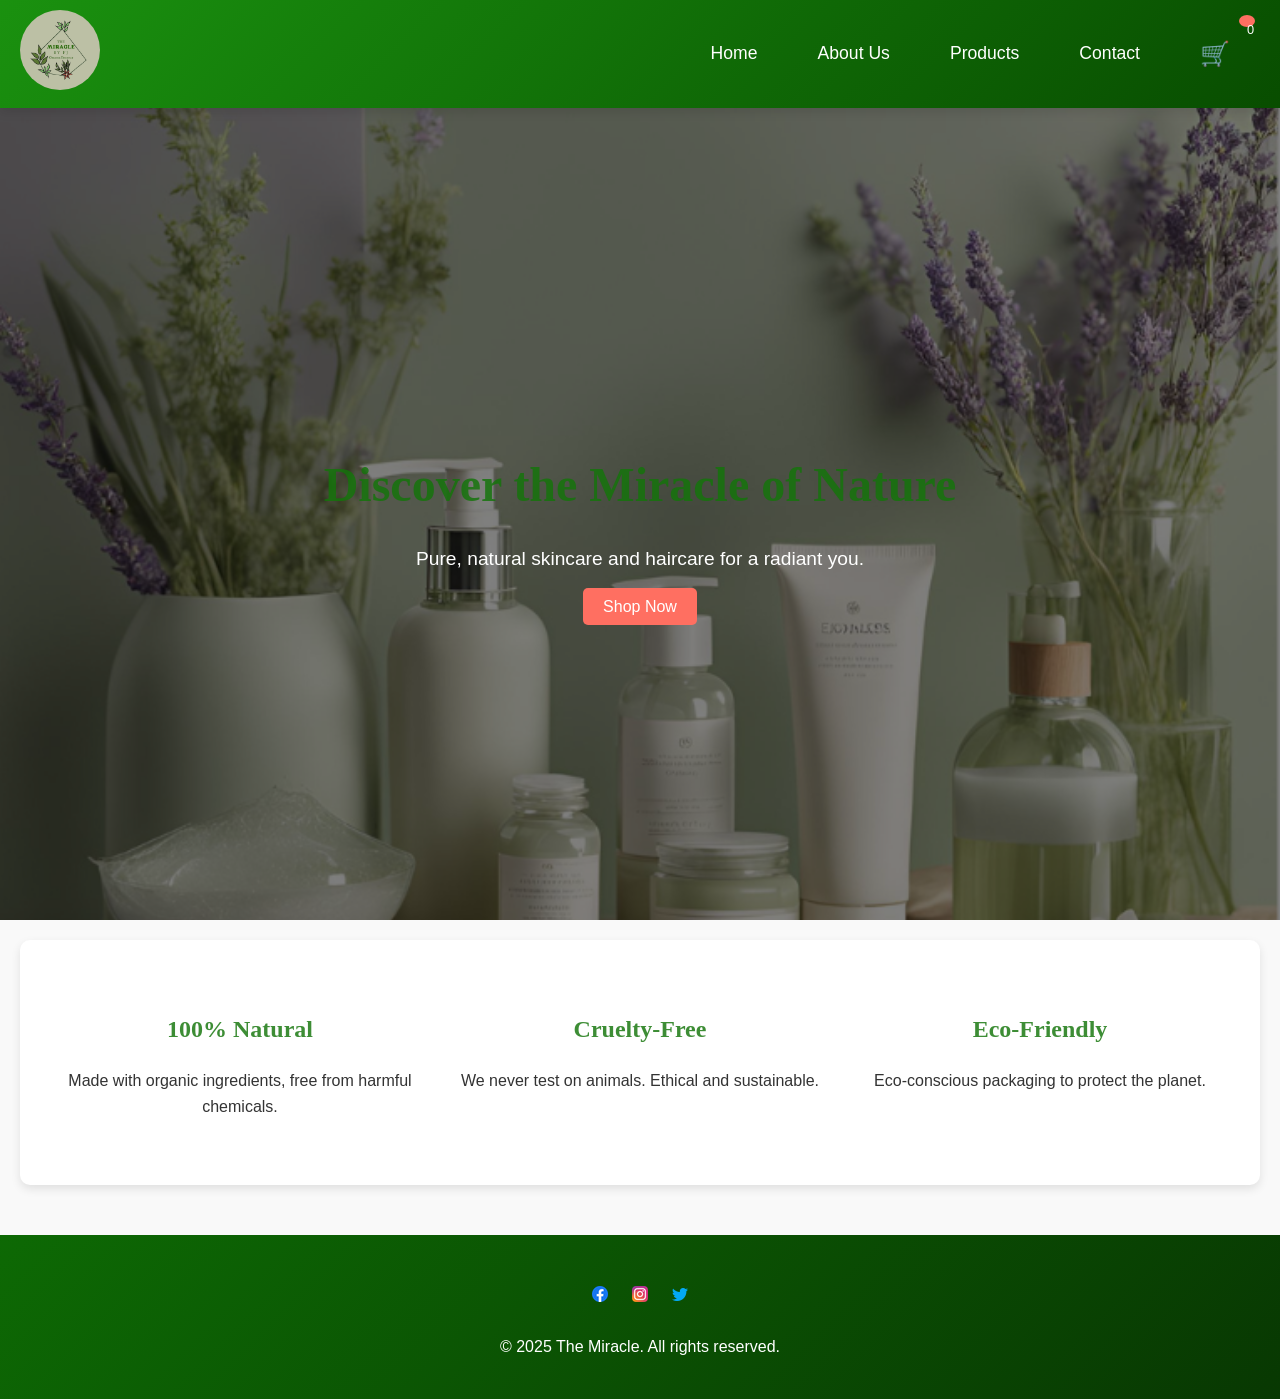
==== index.html @ 2fcf745c "initial commit" ====
<!DOCTYPE html>
<html lang="en">
<head>
  <meta charset="UTF-8">
  <meta name="viewport" content="width=device-width, initial-scale=1.0">
  <title>The Miracle - Natural Skincare & Haircare</title>
  <link rel="stylesheet" href="styles/style.css">
  <link rel="icon" type="image/x-icon" href="images/favicon.ico">
</head>
<body>
  <header>
    <div class="logo">
      <img src="images/logo.jpg" alt="The Miracle Logo">
    </div>
    <nav>
      <ul>
        <li><a href="index.html">Home</a></li>
        <li><a href="about.html">About Us</a></li>
        <li><a href="products.html">Products</a>
          <!-- Optional Dropdown Menu -->
          <ul class="dropdown">
            <li><a href="#">Skincare</a></li>
            <li><a href="#">Haircare</a></li>
            <li><a href="#">Accessories</a></li>
          </ul>
        </li>
        <li><a href="contact.html">Contact</a></li>
        <li><a href="cart.html" class="cart-icon" data-count="0">&#128722;</a></li>
      </ul>
    </nav>
  </header>

  <section class="hero">
    <div class="hero-content">
      <h1>Discover the Miracle of Nature</h1>
      <p>Pure, natural skincare and haircare for a radiant you.</p>
      <a href="products.html" class="btn">Shop Now</a>
    </div>
  </section>

  <section class="features">
    <div class="feature">
      <h2>100% Natural</h2>
      <p>Made with organic ingredients, free from harmful chemicals.</p>
    </div>
    <div class="feature">
      <h2>Cruelty-Free</h2>
      <p>We never test on animals. Ethical and sustainable.</p>
    </div>
    <div class="feature">
      <h2>Eco-Friendly</h2>
      <p>Eco-conscious packaging to protect the planet.</p>
    </div>
  </section>

  <footer>
    <div class="social-icons">
      <a href="https://www.facebook.com/home.php" target="_blank"><img src="images/facebook.png" alt="Facebook icon"></a> <!-- Facebook -->
      <a href="https://www.instagram.com/the_miracle_by_f.j/" target="_blank"><img src="images/instagram.png" alt="Instagram icon"></a> <!-- Instagram -->
      <a href="https://x.com/?lang=en" target="_blank"><img src="images/twitter.png" alt="Twitter icon"></a> <!-- Twitter -->
    </div>
    <p>&copy; 2025 The Miracle. All rights reserved.</p>
  </footer>
  <script src="scripts/script.js"></script>
</body>
</html>
---- styles/style.css ----
/* General Styles */
body {
    font-family: Arial, sans-serif;
    margin: 0;
    padding: 0;
    line-height: 1.6;
  }
  
/* Logo Styling */
header .logo img {
  height: 80px; /* Adjust height as needed */
  border-radius: 50%;
  transition: transform 0.3s ease;
}

header .logo img:hover {
  transform: scale(1.1); /* Add a hover effect */
}

/* Header Styling */
header {
  background: #0d6904;
  color: #fff;
  padding: 10px 0;
  text-align: center;
  position: sticky;
  top: 0;
  z-index: 1000;
  display: flex;
  justify-content: space-between;
  align-items: center;
  padding: 10px 20px;
}

nav ul {
  list-style: none;
  padding: 0;
  margin: 0;
  display: flex;
  align-items: center;
}

nav ul li {
  margin: 0 15px;
}

nav ul li a {
  color: #fff;
  text-decoration: none;
  font-size: 1.1rem;
  padding: 10px 15px;
  display: inline-block;
  transition: all 0.3s ease;
}
  
  /* Hover Effect */
  nav ul li a:hover {
    color: #ff6f61;
    transform: translateY(-5px); /* Pop-up effect */
  }
  
  /* Optional: Add a subtle underline on hover */
  nav ul li a::after {
    content: '';
    display: block;
    width: 0;
    height: 2px;
    background: #ff6f61;
    transition: width 0.3s ease;
  }
  
  nav ul li a:hover::after {
    width: 100%;
  }
  
  /* Optional: Add a dropdown menu for future use */
  nav ul li .dropdown {
    display: none;
    position: absolute;
    top: 100%;
    left: 0;
    background: #0d6904;
    padding: 10px 0;
    border-radius: 5px;
    box-shadow: 0 4px 8px rgba(0, 0, 0, 0.2);
  }
  
  nav ul li:hover .dropdown {
    display: block;
  }
  
  nav ul li .dropdown li {
    margin: 0;
    padding: 10px 20px;
  }
  
  nav ul li .dropdown li a {
    color: #fff;
    font-size: 1rem;
  }
  
  nav ul li .dropdown li a:hover {
    color: #ff6f61;
  }

  
  .btn {
    background: #ff6f61;
    color: #fff;
    padding: 10px 20px;
    text-decoration: none;
    border-radius: 5px;
  }
  
  .features {
    display: flex;
    justify-content: space-around;
    padding: 50px 20px;
    text-align: center;
  }
  
  .feature {
    flex: 1;
    margin: 0 20px;
  }
  
  .products {
    padding: 50px 20px;
    text-align: center;
  }
  
  .product-list {
    display: flex;
    justify-content: space-around;
    flex-wrap: wrap;
  }
  
  .product {
    flex: 1;
    margin: 20px;
    max-width: 300px;
  }
  
  .product img {
    width: 100%;
    border-radius: 10px;
  }
  
  .contact {
    padding: 50px 20px;
    text-align: center;
  }
  
  .contact form {
    max-width: 600px;
    margin: 0 auto;
    text-align: left;
  }
  
  .contact label {
    display: block;
    margin: 10px 0 5px;
  }
  
  .contact input, .contact textarea {
    width: 100%;
    padding: 10px;
    margin-bottom: 20px;
    border: 1px solid #ccc;
    border-radius: 5px;
  }
  


  @media (max-width: 768px) {
    .features, .product-list {
      flex-direction: column;
      align-items: center;
    }
  
    .feature, .product {
      margin: 20px 0;
      max-width: 100%;
    }
  
    .hero-content h1 {
      font-size: 2rem;
    }
  
    nav ul li {
      display: block;
      margin: 10px 0;
    }
  }


.btn:hover {
    background: #e65a50;
    transition: background 0.3s ease;
  }
  
  nav ul li a:hover {
    color: #ff6f61;
    transition: color 0.3s ease;
  }
  
  .product img:hover {
    transform: scale(1.05);
    transition: transform 0.3s ease;
  }

  @import url('https://fonts.googleapis.com/css2?family=Playfair+Display:wght@700&family=Roboto:wght@400;700&display=swap');

body {
  font-family: 'Roboto', sans-serif;
}

h1, h2, h3 {
  font-family: 'Playfair Display', serif;
}

/* Footer Styling */
footer {
  background: #0d6904;
  color: #fff;
  text-align: center;
  padding: 40px 20px;
  margin-top: 50px;
}

footer .social-icons {
  margin-bottom: 20px;
}

footer .social-icons a {
  color: #fff;
  margin: 0 10px;
  font-size: 1.5rem;
  text-decoration: none;
  transition: color 0.3s ease;
}

footer .social-icons a:hover {
  color: #ff6f61;
}

footer p {
  margin: 0;
  font-size: 1rem;
}

  /* Form Styling */
.contact input, .contact textarea {
    width: 100%;
    padding: 10px;
    margin-bottom: 20px;
    border: 1px solid #ccc;
    border-radius: 5px;
    font-size: 1rem;
  }
  
  .contact input:focus, .contact textarea:focus {
    border-color: #ff6f61;
    outline: none;
    box-shadow: 0 0 5px rgba(255, 111, 97, 0.5);
  }
  
  .contact button {
    background: #ff6f61;
    color: #fff;
    padding: 10px 20px;
    border: none;
    border-radius: 5px;
    cursor: pointer;
    font-size: 1rem;
  }
  
  .contact button:hover {
    background: #e65a50;
    transition: background 0.3s ease;
  }

  /* Hero Section Overlay */
.hero {
    position: relative;
    background: url('../images/hero2.png') no-repeat center center/cover;
    color: #fff;
    padding: 300px 20px;
    text-align: center;
  }
  
  .hero::before {
    content: '';
    position: absolute;
    top: 0;
    left: 0;
    right: 0;
    bottom: 0;
    background: rgba(0, 0, 0, 0.5);
  }
  
  .hero-content {
    position: relative;
    z-index: 1;
  }

  .product {
    flex: 1;
    margin: 20px;
    max-width: 300px;
    background: #fff;
    border-radius: 10px;
    box-shadow: 0 4px 8px rgba(0, 0, 0, 0.1);
    overflow: hidden;
    transition: transform 0.3s ease, box-shadow 0.3s ease;
    display: flex;
    flex-direction: column; /* Ensure content stacks vertically */
  }
  
  .product:hover {
    transform: translateY(-10px);
    box-shadow: 0 8px 16px rgba(0, 0, 0, 0.2);
  }
  
  .product img {
    width: 100%;
    height: 200px; /* Set a fixed height for consistency */
    object-fit: cover; /* Ensures the image covers the area without distortion */
    border-radius: 10px 10px 0 0; /* Match the container's border radius */
  }
  
  .product .content {
    padding: 15px;
    flex: 1; /* Allow the content to take up remaining space */
    display: flex;
    flex-direction: column;
    justify-content: space-between; /* Space out title and description */
  }
  
  .product h3 {
    margin: 0 0 10px;
    font-size: 1.5rem;
  }
  
  .product p {
    margin: 0;
    color: #666;
  }
  
  .product .btn {
    margin-top: 15px;
    margin-bottom: 15px;
    border: none;
  }

/* Cart Icon */
.cart-icon {
  position: relative;
  font-size: 1.5rem;
  color: #fff;
  margin-left: auto;
  cursor: pointer;
}

.cart-icon::after {
  content: attr(data-count);
  position: absolute;
  top: -10px;
  right: -10px;
  background: #ff6f61;
  color: #fff;
  font-size: 0.8rem;
  padding: 5px 8px;
  border-radius: 50%;
} 

  /* About Hero Section */
.about-hero {
  background: url('../images/hero2.png') no-repeat center center/cover;
  color: #fff;
  padding: 150px 20px;
  text-align: center;
  position: relative;
}

.about-hero::before {
  content: '';
  position: absolute;
  top: 0;
  left: 0;
  right: 0;
  bottom: 0;
  background: rgba(0, 0, 0, 0.5);
}

.about-hero-content {
  position: relative;
  z-index: 1;
}

.about-hero h1 {
  font-size: 3rem;
  margin-bottom: 20px;
}

.about-hero p {
  font-size: 1.2rem;
}

/* Mission Section */
.mission {
  padding: 50px 20px;
  text-align: center;
  background: #f9f9f9;
}

.mission-content {
  max-width: 800px;
  margin: 0 auto;
}

.mission h2 {
  font-size: 2.5rem;
  margin-bottom: 20px;
}

.mission p {
  font-size: 1.1rem;
  line-height: 1.8;
  color: #0f0000da;
}

/* Story Section */
.story {
  display: flex;
  align-items: center;
  padding: 50px 20px;
  max-width: 1200px;
  margin: 0 auto;
}

.story-content {
  flex: 1;
  padding-right: 40px;
}

.story-content h2 {
  font-size: 2.5rem;
  margin-bottom: 20px;
}

.story-content p {
  font-size: 1.1rem;
  line-height: 1.8;
  color: #080000;
}

.story-image {
  flex: 1;
}

.story-image img {
  width: 100%;
  border-radius: 10px;
}

/* Team Section */
.team {
  padding: 50px 20px;
  text-align: center;
  background: #ffffff;
}

.team h2 {
  font-size: 2.5rem;
  margin-bottom: 40px;
}

.team-members {
  display: flex;
  justify-content: space-around;
  flex-wrap: wrap;
}

.team-member {
  flex: 1;
  margin: 20px;
  max-width: 300px;
}

.team-member img {
  width: 100%;
  border-radius: 50%;
  margin-bottom: 20px;
}

.team-member h3 {
  font-size: 1.5rem;
  margin-bottom: 10px;
}

.team-member p {
  font-size: 1rem;
  color: #080000;
}

/* Call-to-Action Section */
.cta {
  padding: 50px 20px;
  text-align: center;
  background: #173627c0;
  color: #fff;
}

.cta h2 {
  font-size: 2.5rem;
  margin-bottom: 20px;
}

.cta p {
  font-size: 1.2rem;
  margin-bottom: 30px;
}

.cta .btn {
  background: #ff6f61;
  color: #ffffff;
  padding: 10px 20px;
  font-size: 1.1rem;
}


.cart {
  padding: 50px 20px;
  max-width: 1200px;
  margin: 0 auto;
}

.cart h1 {
  font-size: 2.5rem;
  margin-bottom: 40px;
  text-align: center;
}

.cart-items {
  margin-bottom: 40px;
}

.cart-item {
  display: flex;
  justify-content: space-between;
  align-items: center;
  padding: 20px;
  border-bottom: 1px solid #ddd;
  background: #fff;
  border-radius: 10px;
  margin-bottom: 10px;
  box-shadow: 0 4px 8px rgba(0, 0, 0, 0.1);
}

.cart-item:last-child {
  border-bottom: none;
}

.item-info h3 {
  font-size: 1.2rem;
  margin-bottom: 10px;
}

.item-info p {
  color: #777;
}

.item-total p {
  font-size: 1.2rem;
  font-weight: bold;
}

.remove-item {
  background: #ff6f61;
  color: #fff;
  padding: 5px 10px;
  border: none;
  border-radius: 5px;
  cursor: pointer;
}

.remove-item:hover {
  background: #e65a50;
}

.cart-summary {
  text-align: right;
  margin-top: 40px;
  padding: 20px;
  background: #f9f9f9;
  border-radius: 10px;
  box-shadow: 0 4px 8px rgba(0, 0, 0, 0.1);
}

.cart-summary h3 {
  font-size: 1.5rem;
  margin-bottom: 20px;
}

.checkout {
  background: #333;
  color: #fff;
  padding: 10px 20px;
  font-size: 1.1rem;
  border: none;
  border-radius: 5px;
  cursor: pointer;
}

.checkout:hover {
  background: #555;
}

.checkout-form {
  margin-top: 40px;
  padding: 20px;
  background: #fff;
  border-radius: 10px;
  box-shadow: 0 4px 8px rgba(0, 0, 0, 0.1);
}

.checkout-form h2 {
  font-size: 1.8rem;
  margin-bottom: 20px;
  text-align: center;
}

.form-group {
  margin-bottom: 20px;
}

.form-group label {
  display: block;
  font-size: 1rem;
  margin-bottom: 5px;
  color: #333;
}

.form-group input,
.form-group textarea {
  width: 100%;
  padding: 10px;
  font-size: 1rem;
  border: 1px solid #ccc;
  border-radius: 5px;
  transition: border-color 0.3s ease, box-shadow 0.3s ease;
}

.form-group input:focus,
.form-group textarea:focus {
  border-color: #ff6f61;
  outline: none;
  box-shadow: 0 0 5px rgba(255, 111, 97, 0.5);
}

.form-group textarea {
  resize: vertical;
}

.checkout-form .btn {
  width: 100%;
  padding: 10px;
  font-size: 1.1rem;
  background: #ff6f61;
  color: #fff;
  border: none;
  border-radius: 5px;
  cursor: pointer;
  transition: background 0.3s ease;
}

.checkout-form .btn:hover {
  background: #e65a50;
}

/* Add animations */
@keyframes fadeIn {
  from {
    opacity: 0;
    transform: translateY(20px);
  }
  to {
    opacity: 1;
    transform: translateY(0);
  }
}

.product, .cart-item, .checkout-form {
  animation: fadeIn 0.5s ease-in-out;
}

@media (max-width: 768px) {
  .hero {
    padding: 150px 20px;
  }

  .hero h1 {
    font-size: 2rem;
  }

  .features, .product-list, .team-members {
    flex-direction: column;
    align-items: center;
  }

  .feature, .product, .team-member {
    margin: 20px 0;
    max-width: 100%;
  }

  .story {
    flex-direction: column;
    text-align: center;
  }

  .story-content {
    padding-right: 0;
    margin-bottom: 20px;
  }

  .cart-item {
    flex-direction: column;
    text-align: center;
  }

  .item-total {
    margin-top: 10px;
  }
}

/* Search Bar Styling */
.search-bar {
  display: flex;
  justify-content: center;
  margin-bottom: 30px;
}

.search-bar input {
  width: 300px;
  padding: 10px;
  font-size: 1rem;
  border: 1px solid #ccc;
  border-radius: 5px 0 0 5px;
  outline: none;
}

.search-bar .search-btn {
  padding: 10px 20px;
  font-size: 1rem;
  background: #ff6f61;
  color: #fff;
  border: none;
  border-radius: 0 5px 5px 0;
  cursor: pointer;
  transition: background 0.3s ease;
}

.search-bar .search-btn:hover {
  background: #e65a50;
}

/* General Styles */
body {
  font-family: 'Roboto', sans-serif;
  margin: 0;
  padding: 0;
  line-height: 1.6;
  color: #333;
  background: #f9f9f9;
}

h1, h2, h3 {
  font-family: 'Playfair Display', serif;
  color: #13740ad2;
}

/* Logo Styling */
header .logo img {
  height: 80px;
  border-radius: 50%;
  transition: transform 0.3s ease;
}

header .logo img:hover {
  transform: scale(1.1);
}

/* Header Styling */
header {
  background: linear-gradient(135deg, #1a910f, #084d00);
  color: #fff;
  padding: 10px 0;
  text-align: center;
  position: sticky;
  top: 0;
  z-index: 1000;
  display: flex;
  justify-content: space-between;
  align-items: center;
  padding: 10px 20px;
  box-shadow: 0 4px 10px rgba(0, 0, 0, 0.1);
}

nav ul {
  list-style: none;
  padding: 0;
  margin: 0;
  display: flex;
  align-items: center;
}

nav ul li {
  margin: 0 15px;
}

nav ul li a {
  color: #fff;
  text-decoration: none;
  font-size: 1.1rem;
  padding: 10px 15px;
  display: inline-block;
  transition: all 0.3s ease;
}

/* Hover Effect */
nav ul li a:hover {
  color: #ffd700; /* Gold color for hover */
  transform: translateY(-5px);
}

/* Underline Effect */
nav ul li a::after {
  content: '';
  display: block;
  width: 0;
  height: 2px;
  background: #ffd700;
  transition: width 0.3s ease;
}

nav ul li a:hover::after {
  width: 100%;
}

/* Dropdown Menu */
nav ul li .dropdown {
  display: none;
  position: absolute;
  top: 100%;
  left: 0;
  background: #0d6904;
  padding: 10px 0;
  border-radius: 5px;
  box-shadow: 0 4px 8px rgba(0, 0, 0, 0.2);
}

nav ul li:hover .dropdown {
  display: block;
}

nav ul li .dropdown li {
  margin: 0;
  padding: 10px 20px;
}

nav ul li .dropdown li a {
  color: #fff;
  font-size: 1rem;
}

nav ul li .dropdown li a:hover {
  color: #ffd700;
}

/* Buttons */
.btn {
  background: #ff6f61;
  color: #fff;
  padding: 10px 20px;
  text-decoration: none;
  border-radius: 5px;
  transition: background 0.3s ease, transform 0.3s ease;
}

.btn:hover {
  background: #e65a50;
  transform: translateY(-3px);
}

/* Features Section */
.features {
  display: flex;
  justify-content: space-around;
  padding: 50px 20px;
  text-align: center;
  background: #fff;
  border-radius: 10px;
  margin: 20px;
  box-shadow: 0 4px 10px rgba(0, 0, 0, 0.1);
}

.feature {
  flex: 1;
  margin: 0 20px;
}

.feature h3 {
  color: #0d6904;
}

/* Products Section */
.products {
  padding: 50px 20px;
  text-align: center;
  background: #f9f9f9;
}

.product-list {
  display: flex;
  justify-content: space-around;
  flex-wrap: wrap;
}

.product {
  flex: 1;
  margin: 20px;
  max-width: 300px;
  background: #fff;
  border-radius: 10px;
  box-shadow: 0 4px 8px rgba(0, 0, 0, 0.1);
  overflow: hidden;
  transition: transform 0.3s ease, box-shadow 0.3s ease;
}

.product:hover {
  transform: translateY(-10px);
  box-shadow: 0 8px 16px rgba(0, 0, 0, 0.2);
}

.product img {
  width: 100%;
  height: 200px;
  object-fit: cover;
  border-radius: 10px 10px 0 0;
}

.product .content {
  padding: 15px;
}

.product h3 {
  margin: 0 0 10px;
  font-size: 1.5rem;
  color: #0d6904;
}

.product p {
  margin: 0;
  color: #070000ab;
}

/* Contact Section */
.contact {
  padding: 50px 20px;
  text-align: center;
  background: #fff;
  border-radius: 10px;
  margin: 20px;
  box-shadow: 0 4px 10px rgba(0, 0, 0, 0.1);
}

.contact form {
  max-width: 600px;
  margin: 0 auto;
  text-align: left;
}

.contact label {
  display: block;
  margin: 10px 0 5px;
  color: #0d6904;
}

.contact input, .contact textarea {
  width: 100%;
  padding: 10px;
  margin-bottom: 20px;
  border: 1px solid #ccc;
  border-radius: 5px;
  font-size: 1rem;
}

.contact input:focus, .contact textarea:focus {
  border-color: #ff6f61;
  outline: none;
  box-shadow: 0 0 5px rgba(255, 111, 97, 0.5);
}

.contact button {
  background: #ff6f61;
  color: #fff;
  padding: 10px 20px;
  border: none;
  border-radius: 5px;
  cursor: pointer;
  font-size: 1rem;
  transition: background 0.3s ease;
}

.contact button:hover {
  background: #e65a50;
}

/* Footer Styling */
footer {
  background: linear-gradient(135deg, #0d6904, #083802);
  color: #fff;
  text-align: center;
  padding: 40px 20px;
  margin-top: 50px;
}

footer .social-icons {
  margin-bottom: 20px;
}

footer .social-icons a {
  color: #fff;
  margin: 0 10px;
  font-size: 1.5rem;
  text-decoration: none;
  transition: color 0.3s ease;
}

footer .social-icons a:hover {
  color: #ffd700;
}

footer p {
  margin: 0;
  font-size: 1rem;
}

/* Cart Icon */
.cart-icon {
  position: relative;
  font-size: 1.5rem;
  color: #fff;
  margin-left: auto;
  cursor: pointer;
}

.cart-icon::after {
  content: attr(data-count);
  position: absolute;
  top: -10px;
  right: -10px;
  background: #ff6f61;
  color: #fff;
  font-size: 0.8rem;
  padding: 5px 8px;
  border-radius: 50%;
}

/* Hero Section */
.hero {
  position: relative;
  background: url('../images/hero2.png') no-repeat center center/cover;
  color: #fff;
  padding: 300px 20px;
  text-align: center;
}

.hero::before {
  content: '';
  position: absolute;
  top: 0;
  left: 0;
  right: 0;
  bottom: 0;
  background: rgba(0, 0, 0, 0.5);
}

.hero-content {
  position: relative;
  z-index: 1;
}

.hero h1 {
  font-size: 3rem;
  margin-bottom: 20px;
}

.hero p {
  font-size: 1.2rem;
}

/* Media Queries */
@media (max-width: 768px) {
  .hero {
    padding: 150px 20px;
  }

  .features, .product-list, .team-members {
    flex-direction: column;
    align-items: center;
  }

  .feature, .product, .team-member {
    margin: 20px 0;
    max-width: 100%;
  }

  .story {
    flex-direction: column;
    text-align: center;
  }

  .story-content {
    padding-right: 0;
    margin-bottom: 20px;
  }

  .cart-item {
    flex-direction: column;
    text-align: center;
  }

  .item-total {
    margin-top: 10px;
  }
}
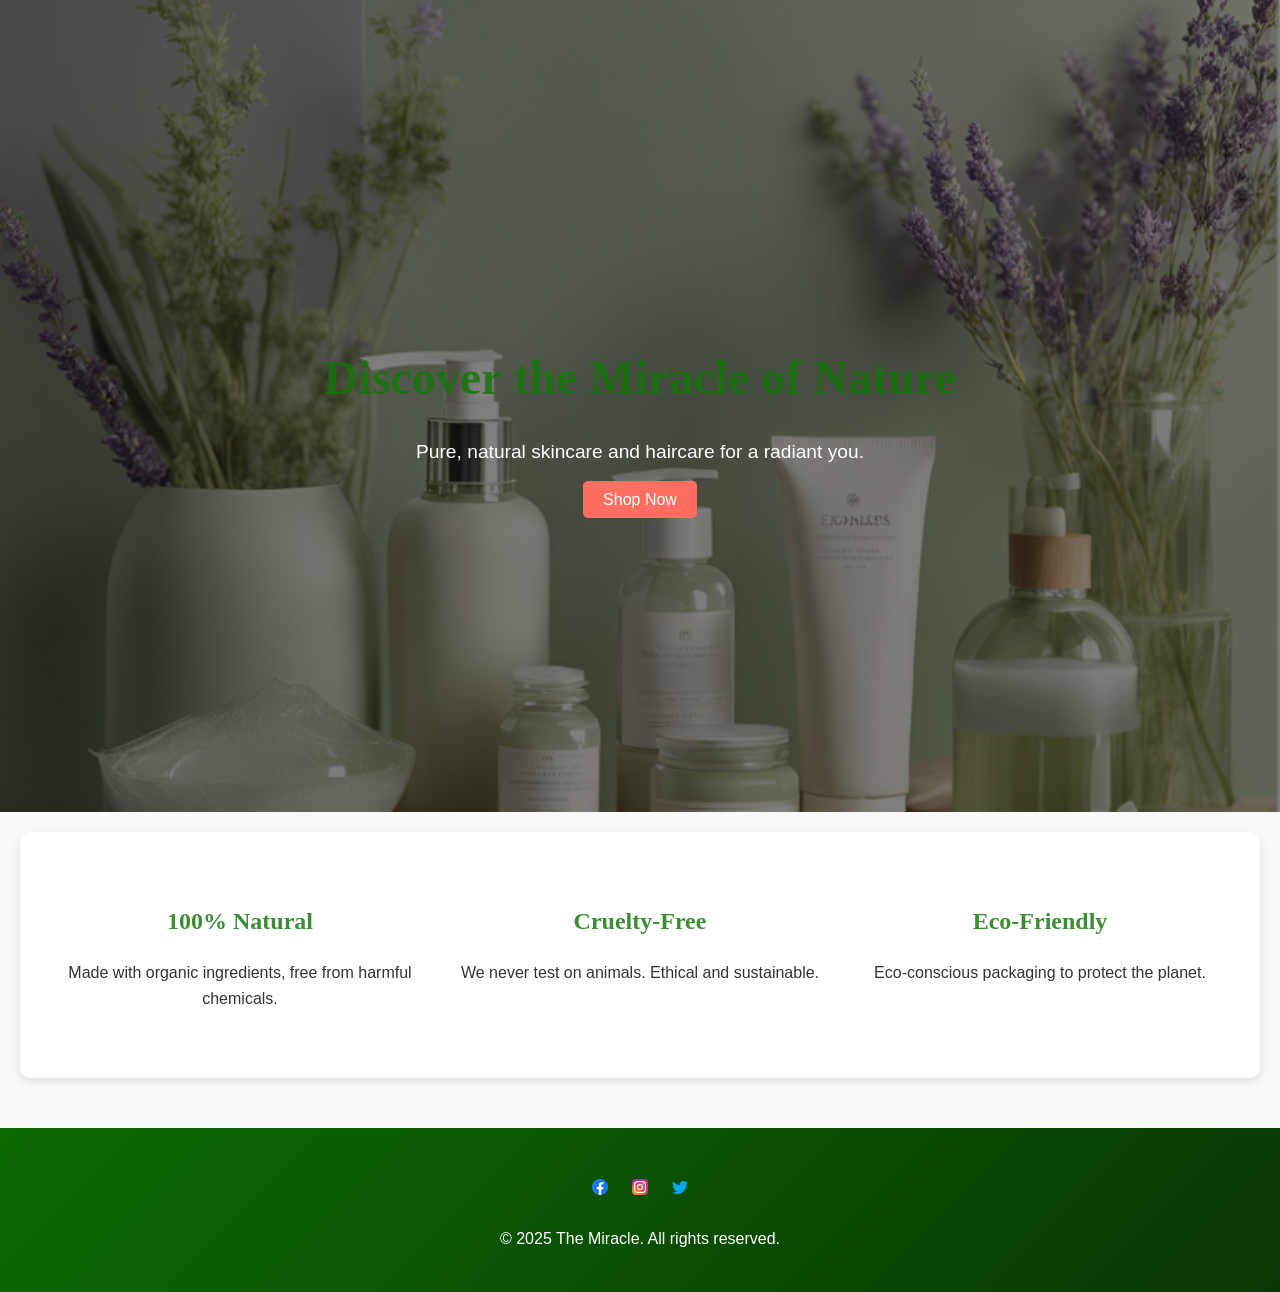
==== commit 584de003: "Fix header tag syntax in index.html" ====
--- a/index.html
+++ b/index.html
@@ -8,7 +8,7 @@
   <link rel="icon" type="image/x-icon" href="images/favicon.ico">
 </head>
 <body>
-  <header>
+  <header <span class="menu-toggle">&#9776;</span>>
     <div class="logo">
       <img src="images/logo.jpg" alt="The Miracle Logo">
     </div>
@@ -63,4 +63,4 @@
   </footer>
   <script src="scripts/script.js"></script>
 </body>
-</html>+</html>
--- a/styles/style.css
+++ b/styles/style.css
@@ -1135,4 +1135,167 @@
   .item-total {
     margin-top: 10px;
   }
-}+}
+
+/* ------------------------------ */
+/* 🌐 Universal Responsive Tweaks */
+/* ------------------------------ */
+
+html, body {
+  width: 100%;
+  overflow-x: hidden;
+}
+
+/* Prevent fixed widths from breaking on phones */
+img, video {
+  max-width: 100%;
+  height: auto;
+}
+
+/* Header and Navigation */
+@media (max-width: 991px) {
+  header {
+    flex-wrap: wrap;
+    padding: 10px;
+  }
+
+  /* Hide menu by default on smaller screens */
+  nav ul {
+    display: none;
+    flex-direction: column;
+    width: 100%;
+    background: linear-gradient(135deg, #1a910f, #084d00);
+    position: absolute;
+    top: 70px;
+    left: 0;
+    padding: 10px 0;
+    text-align: center;
+  }
+
+  nav ul li {
+    margin: 10px 0;
+  }
+
+  /* Add hamburger button */
+  .menu-toggle {
+    display: block;
+    font-size: 1.8rem;
+    color: #fff;
+    cursor: pointer;
+  }
+
+  /* When menu is active (add `.active` via JS) */
+  nav ul.active {
+    display: flex;
+  }
+}
+
+/* Hide toggle button on desktop */
+@media (min-width: 992px) {
+  .menu-toggle {
+    display: none;
+  }
+}
+
+/* --------------------------- */
+/* 📦 Sections & Layout Adjust */
+/* --------------------------- */
+
+/* Tablets and below */
+@media (max-width: 768px) {
+  .hero {
+    padding: 120px 20px;
+  }
+
+  .hero h1 {
+    font-size: 2rem;
+  }
+
+  .hero p {
+    font-size: 1rem;
+  }
+
+  .features, 
+  .product-list, 
+  .team-members, 
+  .story {
+    flex-direction: column;
+    align-items: center;
+    text-align: center;
+  }
+
+  .feature, 
+  .product, 
+  .team-member {
+    margin: 20px 0;
+    max-width: 90%;
+  }
+
+  .story-content {
+    padding: 0;
+  }
+
+  .cart-item {
+    flex-direction: column;
+    text-align: center;
+    gap: 10px;
+  }
+
+  .cta h2 {
+    font-size: 2rem;
+  }
+
+  footer {
+    padding: 30px 10px;
+  }
+}
+
+/* -------------------------------- */
+/* 📲 Very Small Phones (≤480px)    */
+/* -------------------------------- */
+@media (max-width: 480px) {
+  body {
+    font-size: 0.9rem;
+  }
+
+  header .logo img {
+    height: 60px;
+  }
+
+  nav ul li a {
+    font-size: 1rem;
+    padding: 8px;
+  }
+
+  .btn, .contact button, .checkout-form .btn {
+    width: 100%;
+    padding: 12px;
+    font-size: 1rem;
+  }
+
+  .hero {
+    padding: 100px 10px;
+  }
+
+  .hero h1 {
+    font-size: 1.6rem;
+  }
+
+  .hero p {
+    font-size: 0.9rem;
+  }
+
+  .product img {
+    height: 160px;
+  }
+
+  .contact form, 
+  .checkout-form {
+    padding: 15px;
+  }
+
+  .footer .social-icons a {
+    font-size: 1.2rem;
+    margin: 0 5px;
+  }
+}
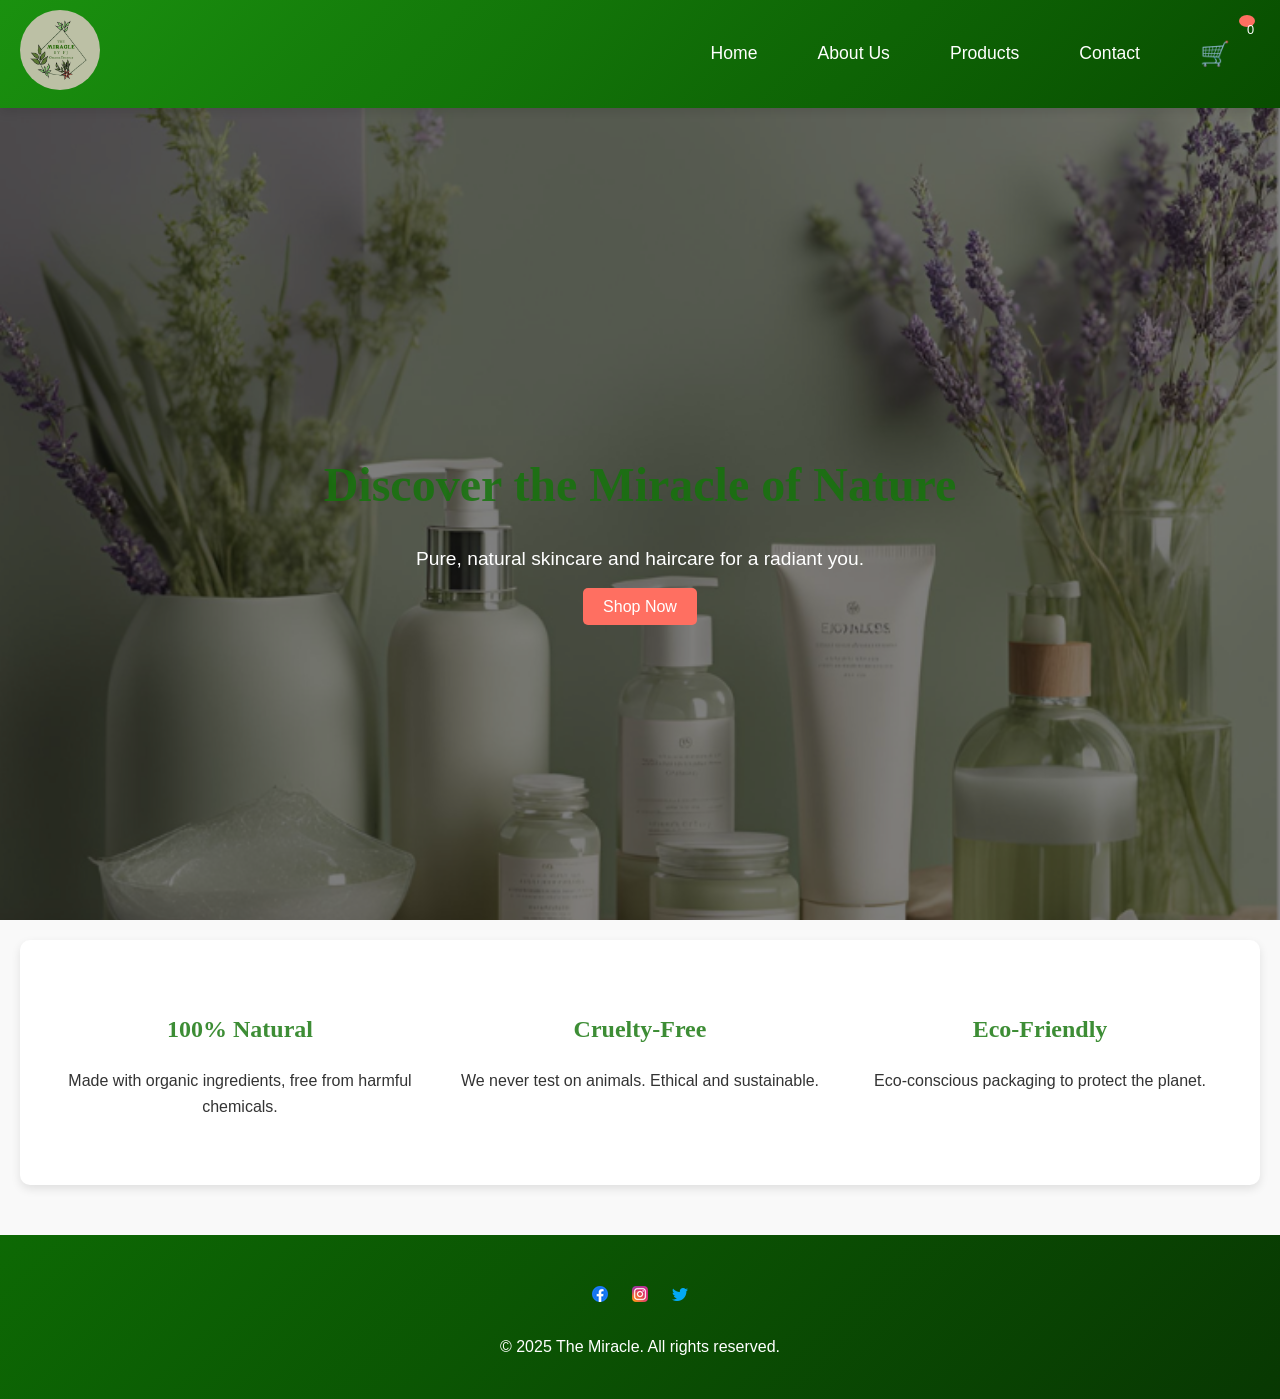
==== commit 0591b170: "Fix header tag structure in index.html" ====
--- a/index.html
+++ b/index.html
@@ -8,10 +8,13 @@
   <link rel="icon" type="image/x-icon" href="images/favicon.ico">
 </head>
 <body>
-  <header <span class="menu-toggle">&#9776;</span>>
+  <header>
     <div class="logo">
       <img src="images/logo.jpg" alt="The Miracle Logo">
     </div>
+
+    <span class="menu-toggle">&#9776;</span>
+
     <nav>
       <ul>
         <li><a href="index.html">Home</a></li>
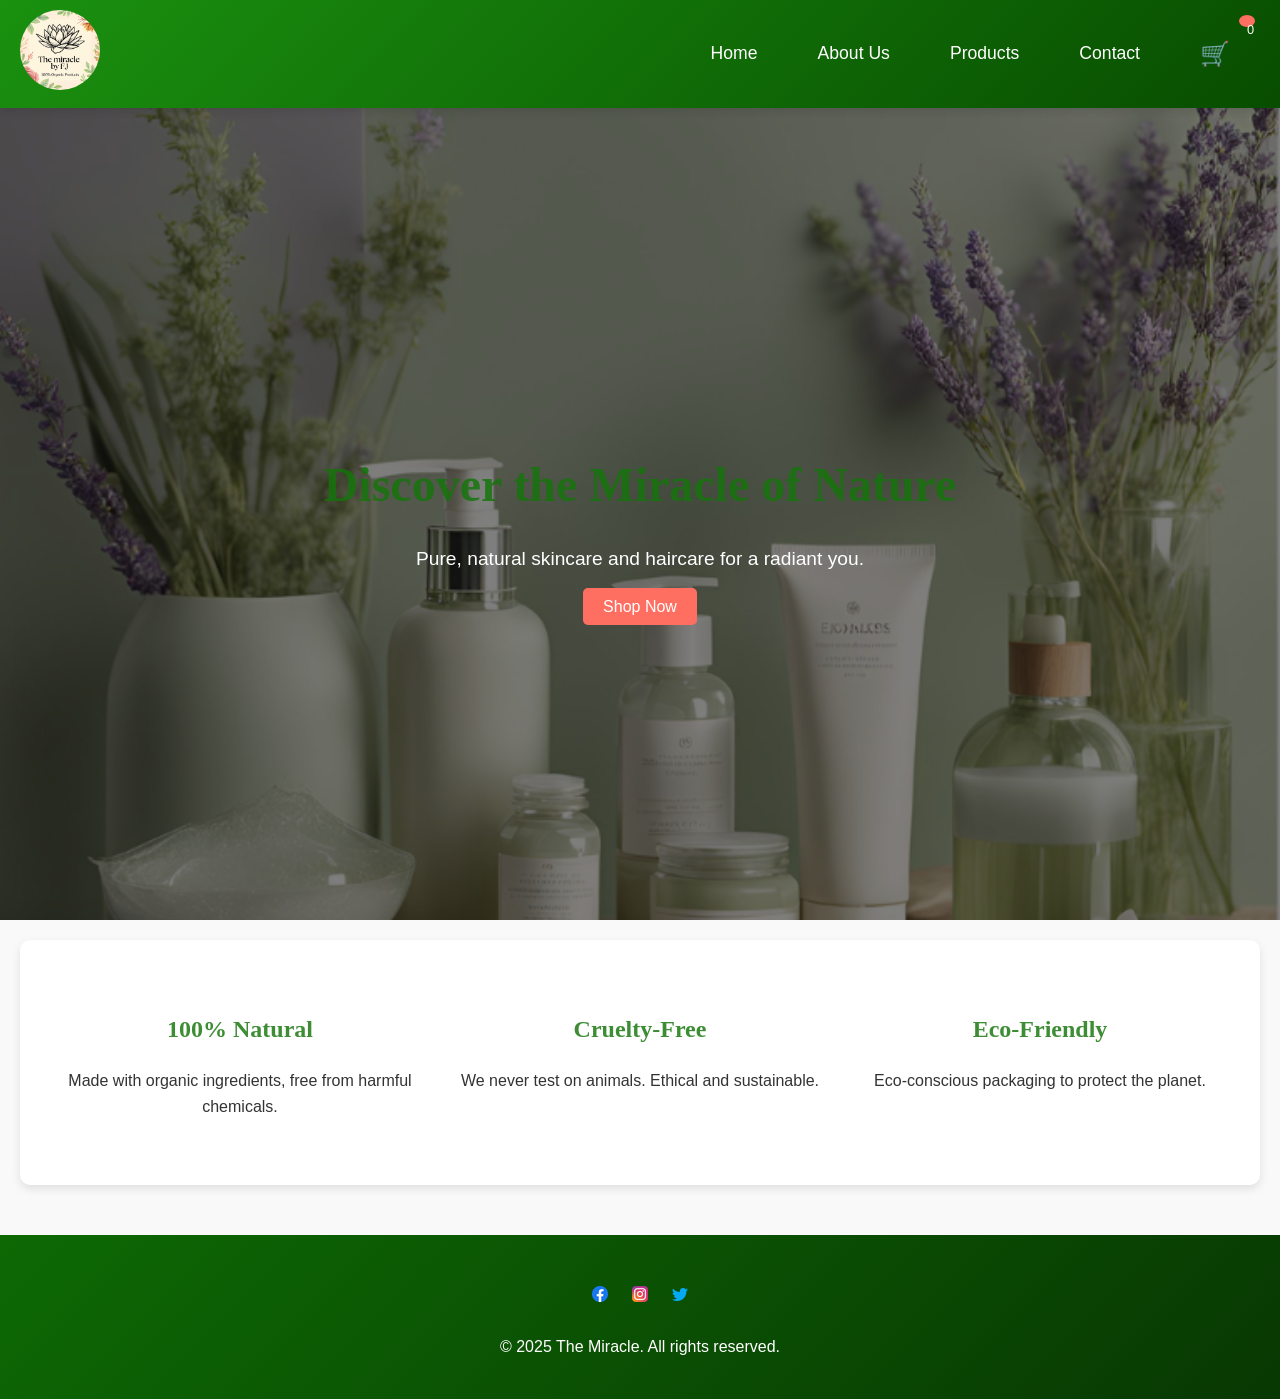
==== commit a42141de: "logo changed" ====
--- a/index.html
+++ b/index.html
@@ -10,7 +10,7 @@
 <body>
   <header>
     <div class="logo">
-      <img src="images/logo.jpg" alt="The Miracle Logo">
+      <img src="images/logo.jpeg" alt="The Miracle Logo">
     </div>
 
     <span class="menu-toggle">&#9776;</span>
@@ -65,5 +65,13 @@
     <p>&copy; 2025 The Miracle. All rights reserved.</p>
   </footer>
   <script src="scripts/script.js"></script>
+  <script>
+  const menuToggle = document.querySelector('.menu-toggle');
+  const navMenu = document.querySelector('nav ul');
+
+  menuToggle.addEventListener('click', () => {
+    navMenu.classList.toggle('active');
+  });
+</script>
 </body>
 </html>
--- a/styles/style.css
+++ b/styles/style.css
@@ -1299,3 +1299,27 @@
     margin: 0 5px;
   }
 }
+
+/* Menu toggle button */
+.menu-toggle {
+  display: none;
+  font-size: 2rem;
+  color: white;
+  cursor: pointer;
+  z-index: 9999;
+  position: absolute;
+  right: 20px;
+  top: 25px;
+}
+
+/* Make it visible only on mobile */
+@media (max-width: 991px) {
+  .menu-toggle {
+    display: block;
+  }
+
+  header {
+    position: relative;
+  }
+}
+
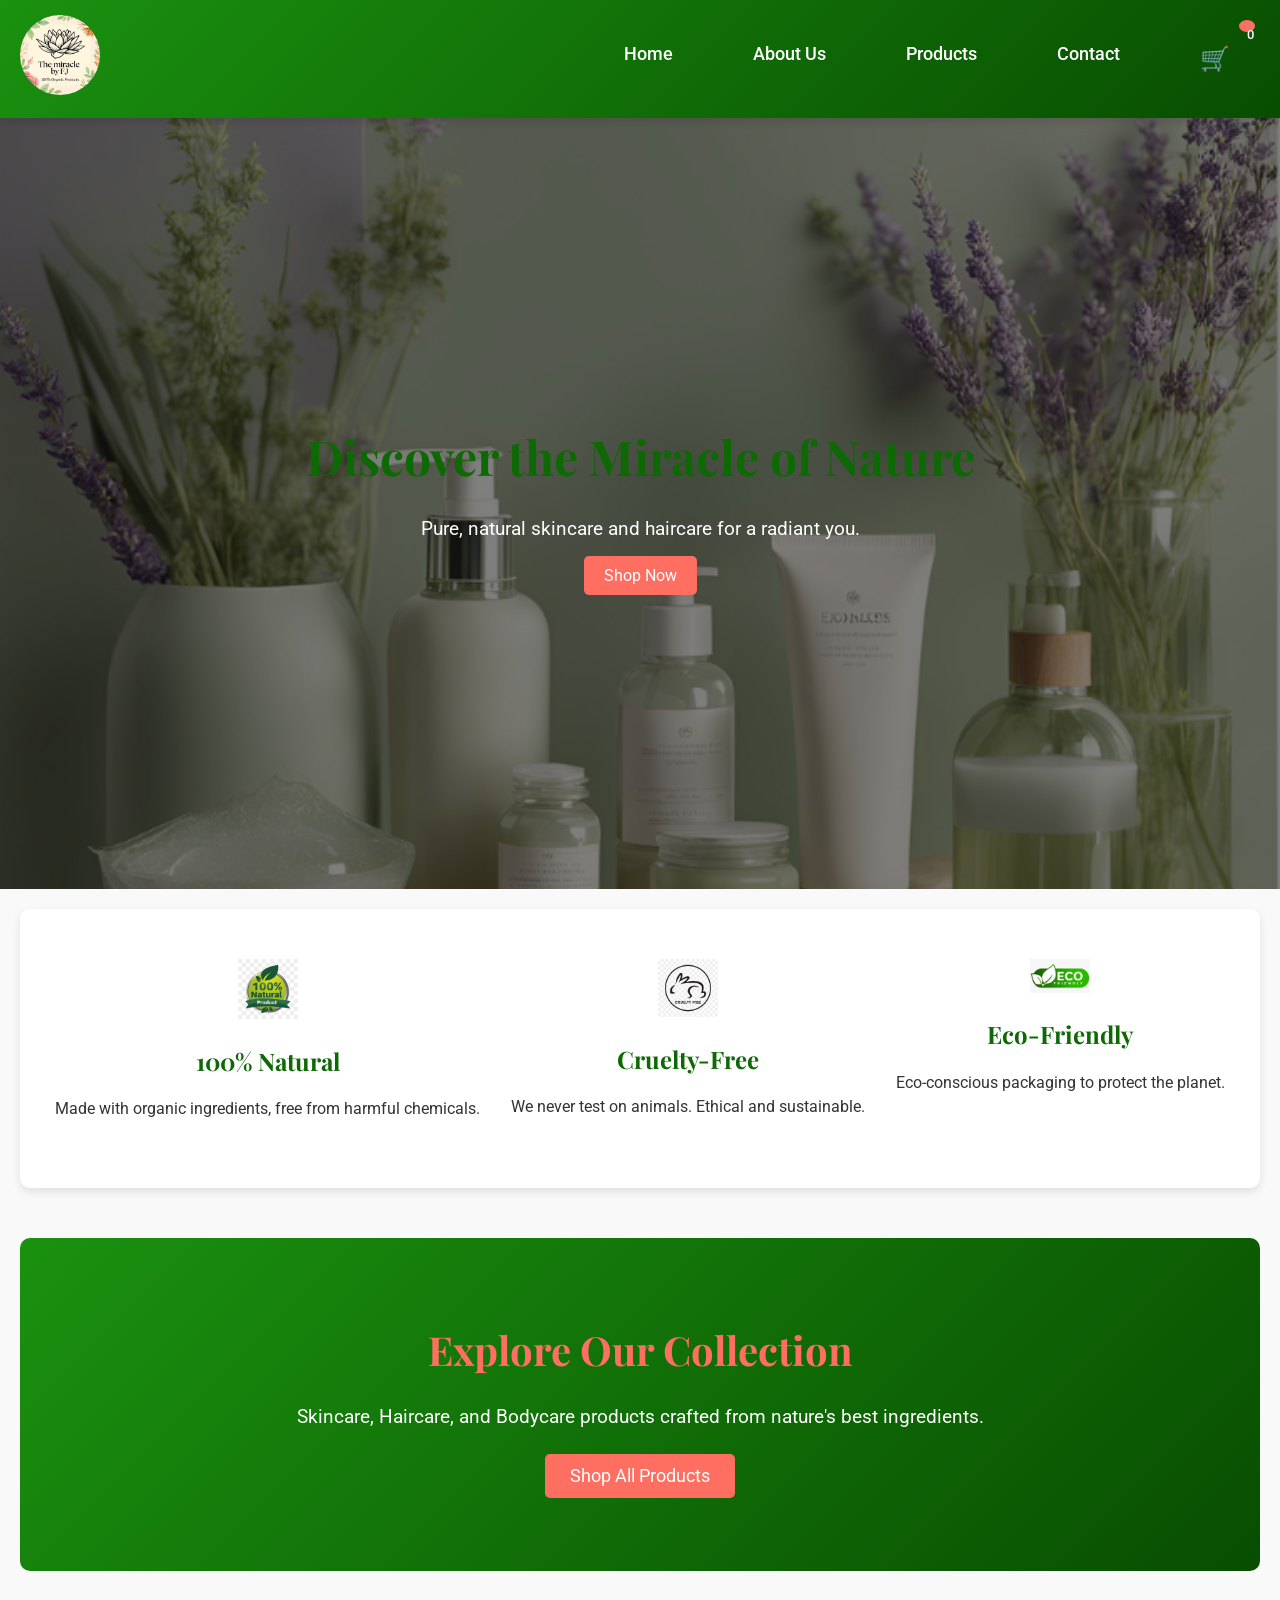
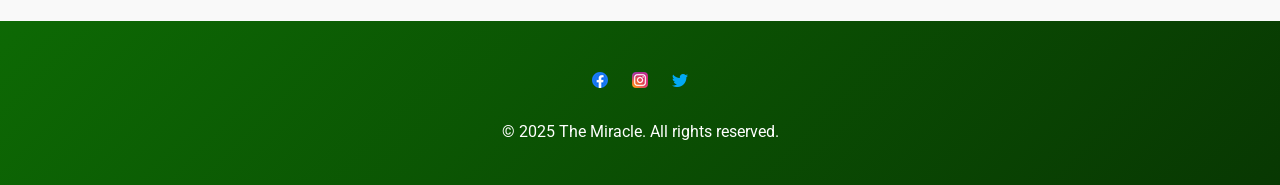
==== commit be9c9803: "hm" ====
--- a/index.html
+++ b/index.html
@@ -8,31 +8,31 @@
   <link rel="icon" type="image/x-icon" href="images/favicon.ico">
 </head>
 <body>
+  <!-- ================= HEADER ================= -->
   <header>
     <div class="logo">
       <img src="images/logo.jpeg" alt="The Miracle Logo">
     </div>
-
     <span class="menu-toggle">&#9776;</span>
-
     <nav>
       <ul>
         <li><a href="index.html">Home</a></li>
         <li><a href="about.html">About Us</a></li>
-        <li><a href="products.html">Products</a>
-          <!-- Optional Dropdown Menu -->
-          <ul class="dropdown">
-            <li><a href="#">Skincare</a></li>
-            <li><a href="#">Haircare</a></li>
-            <li><a href="#">Accessories</a></li>
-          </ul>
-        </li>
+<li class="has-dropdown">
+  <a href="products.html">Products</a>
+<ul class="dropdown">
+  <li><a href="products.html?category=skincare">Skincare</a></li>
+  <li><a href="products.html?category=haircare">Haircare</a></li>
+  <li><a href="products.html?category=bodycare">Bodycare</a></li>
+</ul>
+</li>
         <li><a href="contact.html">Contact</a></li>
         <li><a href="cart.html" class="cart-icon" data-count="0">&#128722;</a></li>
       </ul>
     </nav>
   </header>
 
+  <!-- ================= HERO ================= -->
   <section class="hero">
     <div class="hero-content">
       <h1>Discover the Miracle of Nature</h1>
@@ -41,37 +41,43 @@
     </div>
   </section>
 
+  <!-- ================= FEATURES ================= -->
   <section class="features">
     <div class="feature">
+      <img src="images/natural.png" alt="Natural Icon" style="width:60px; margin-bottom:15px;">
       <h2>100% Natural</h2>
       <p>Made with organic ingredients, free from harmful chemicals.</p>
     </div>
     <div class="feature">
+      <img src="images/cruelty-free.png" alt="Cruelty-Free Icon" style="width:60px; margin-bottom:15px;">
       <h2>Cruelty-Free</h2>
       <p>We never test on animals. Ethical and sustainable.</p>
     </div>
     <div class="feature">
+      <img src="images/eco-friendly.png" alt="Eco-Friendly Icon" style="width:60px; margin-bottom:15px;">
       <h2>Eco-Friendly</h2>
       <p>Eco-conscious packaging to protect the planet.</p>
     </div>
   </section>
 
+  <!-- ================= CTA / SHOP ================= -->
+  <section class="cta">
+    <h2>Explore Our Collection</h2>
+    <p>Skincare, Haircare, and Bodycare products crafted from nature's best ingredients.</p>
+    <a href="products.html" class="btn">Shop All Products</a>
+  </section>
+
+  <!-- ================= FOOTER ================= -->
   <footer>
     <div class="social-icons">
-      <a href="https://www.facebook.com/home.php" target="_blank"><img src="images/facebook.png" alt="Facebook icon"></a> <!-- Facebook -->
-      <a href="https://www.instagram.com/the_miracle_by_f.j/" target="_blank"><img src="images/instagram.png" alt="Instagram icon"></a> <!-- Instagram -->
-      <a href="https://x.com/?lang=en" target="_blank"><img src="images/twitter.png" alt="Twitter icon"></a> <!-- Twitter -->
+      <a href="https://www.facebook.com/home.php" target="_blank"><img src="images/facebook.png" alt="Facebook icon"></a>
+      <a href="https://www.instagram.com/the_miracle_by_f.j/" target="_blank"><img src="images/instagram.png" alt="Instagram icon"></a>
+      <a href="https://x.com/?lang=en" target="_blank"><img src="images/twitter.png" alt="Twitter icon"></a>
     </div>
     <p>&copy; 2025 The Miracle. All rights reserved.</p>
   </footer>
+
+  <!-- ================= SCRIPTS ================= -->
   <script src="scripts/script.js"></script>
-  <script>
-  const menuToggle = document.querySelector('.menu-toggle');
-  const navMenu = document.querySelector('nav ul');
-
-  menuToggle.addEventListener('click', () => {
-    navMenu.classList.toggle('active');
-  });
-</script>
 </body>
 </html>
--- a/styles/style.css
+++ b/styles/style.css
@@ -1,771 +1,11 @@
-/* General Styles */
-body {
-    font-family: Arial, sans-serif;
-    margin: 0;
-    padding: 0;
-    line-height: 1.6;
-  }
-  
-/* Logo Styling */
-header .logo img {
-  height: 80px; /* Adjust height as needed */
-  border-radius: 50%;
-  transition: transform 0.3s ease;
-}
-
-header .logo img:hover {
-  transform: scale(1.1); /* Add a hover effect */
-}
-
-/* Header Styling */
-header {
-  background: #0d6904;
-  color: #fff;
-  padding: 10px 0;
-  text-align: center;
-  position: sticky;
-  top: 0;
-  z-index: 1000;
-  display: flex;
-  justify-content: space-between;
-  align-items: center;
-  padding: 10px 20px;
-}
-
-nav ul {
-  list-style: none;
-  padding: 0;
-  margin: 0;
-  display: flex;
-  align-items: center;
-}
-
-nav ul li {
-  margin: 0 15px;
-}
-
-nav ul li a {
-  color: #fff;
-  text-decoration: none;
-  font-size: 1.1rem;
-  padding: 10px 15px;
-  display: inline-block;
-  transition: all 0.3s ease;
-}
-  
-  /* Hover Effect */
-  nav ul li a:hover {
-    color: #ff6f61;
-    transform: translateY(-5px); /* Pop-up effect */
-  }
-  
-  /* Optional: Add a subtle underline on hover */
-  nav ul li a::after {
-    content: '';
-    display: block;
-    width: 0;
-    height: 2px;
-    background: #ff6f61;
-    transition: width 0.3s ease;
-  }
-  
-  nav ul li a:hover::after {
-    width: 100%;
-  }
-  
-  /* Optional: Add a dropdown menu for future use */
-  nav ul li .dropdown {
-    display: none;
-    position: absolute;
-    top: 100%;
-    left: 0;
-    background: #0d6904;
-    padding: 10px 0;
-    border-radius: 5px;
-    box-shadow: 0 4px 8px rgba(0, 0, 0, 0.2);
-  }
-  
-  nav ul li:hover .dropdown {
-    display: block;
-  }
-  
-  nav ul li .dropdown li {
-    margin: 0;
-    padding: 10px 20px;
-  }
-  
-  nav ul li .dropdown li a {
-    color: #fff;
-    font-size: 1rem;
-  }
-  
-  nav ul li .dropdown li a:hover {
-    color: #ff6f61;
-  }
-
-  
-  .btn {
-    background: #ff6f61;
-    color: #fff;
-    padding: 10px 20px;
-    text-decoration: none;
-    border-radius: 5px;
-  }
-  
-  .features {
-    display: flex;
-    justify-content: space-around;
-    padding: 50px 20px;
-    text-align: center;
-  }
-  
-  .feature {
-    flex: 1;
-    margin: 0 20px;
-  }
-  
-  .products {
-    padding: 50px 20px;
-    text-align: center;
-  }
-  
-  .product-list {
-    display: flex;
-    justify-content: space-around;
-    flex-wrap: wrap;
-  }
-  
-  .product {
-    flex: 1;
-    margin: 20px;
-    max-width: 300px;
-  }
-  
-  .product img {
-    width: 100%;
-    border-radius: 10px;
-  }
-  
-  .contact {
-    padding: 50px 20px;
-    text-align: center;
-  }
-  
-  .contact form {
-    max-width: 600px;
-    margin: 0 auto;
-    text-align: left;
-  }
-  
-  .contact label {
-    display: block;
-    margin: 10px 0 5px;
-  }
-  
-  .contact input, .contact textarea {
-    width: 100%;
-    padding: 10px;
-    margin-bottom: 20px;
-    border: 1px solid #ccc;
-    border-radius: 5px;
-  }
-  
-
-
-  @media (max-width: 768px) {
-    .features, .product-list {
-      flex-direction: column;
-      align-items: center;
-    }
-  
-    .feature, .product {
-      margin: 20px 0;
-      max-width: 100%;
-    }
-  
-    .hero-content h1 {
-      font-size: 2rem;
-    }
-  
-    nav ul li {
-      display: block;
-      margin: 10px 0;
-    }
-  }
-
-
-.btn:hover {
-    background: #e65a50;
-    transition: background 0.3s ease;
-  }
-  
-  nav ul li a:hover {
-    color: #ff6f61;
-    transition: color 0.3s ease;
-  }
-  
-  .product img:hover {
-    transform: scale(1.05);
-    transition: transform 0.3s ease;
-  }
-
-  @import url('https://fonts.googleapis.com/css2?family=Playfair+Display:wght@700&family=Roboto:wght@400;700&display=swap');
-
-body {
-  font-family: 'Roboto', sans-serif;
-}
-
-h1, h2, h3 {
-  font-family: 'Playfair Display', serif;
-}
-
-/* Footer Styling */
-footer {
-  background: #0d6904;
-  color: #fff;
-  text-align: center;
-  padding: 40px 20px;
-  margin-top: 50px;
-}
-
-footer .social-icons {
-  margin-bottom: 20px;
-}
-
-footer .social-icons a {
-  color: #fff;
-  margin: 0 10px;
-  font-size: 1.5rem;
-  text-decoration: none;
-  transition: color 0.3s ease;
-}
-
-footer .social-icons a:hover {
-  color: #ff6f61;
-}
-
-footer p {
-  margin: 0;
-  font-size: 1rem;
-}
-
-  /* Form Styling */
-.contact input, .contact textarea {
-    width: 100%;
-    padding: 10px;
-    margin-bottom: 20px;
-    border: 1px solid #ccc;
-    border-radius: 5px;
-    font-size: 1rem;
-  }
-  
-  .contact input:focus, .contact textarea:focus {
-    border-color: #ff6f61;
-    outline: none;
-    box-shadow: 0 0 5px rgba(255, 111, 97, 0.5);
-  }
-  
-  .contact button {
-    background: #ff6f61;
-    color: #fff;
-    padding: 10px 20px;
-    border: none;
-    border-radius: 5px;
-    cursor: pointer;
-    font-size: 1rem;
-  }
-  
-  .contact button:hover {
-    background: #e65a50;
-    transition: background 0.3s ease;
-  }
-
-  /* Hero Section Overlay */
-.hero {
-    position: relative;
-    background: url('../images/hero2.png') no-repeat center center/cover;
-    color: #fff;
-    padding: 300px 20px;
-    text-align: center;
-  }
-  
-  .hero::before {
-    content: '';
-    position: absolute;
-    top: 0;
-    left: 0;
-    right: 0;
-    bottom: 0;
-    background: rgba(0, 0, 0, 0.5);
-  }
-  
-  .hero-content {
-    position: relative;
-    z-index: 1;
-  }
-
-  .product {
-    flex: 1;
-    margin: 20px;
-    max-width: 300px;
-    background: #fff;
-    border-radius: 10px;
-    box-shadow: 0 4px 8px rgba(0, 0, 0, 0.1);
-    overflow: hidden;
-    transition: transform 0.3s ease, box-shadow 0.3s ease;
-    display: flex;
-    flex-direction: column; /* Ensure content stacks vertically */
-  }
-  
-  .product:hover {
-    transform: translateY(-10px);
-    box-shadow: 0 8px 16px rgba(0, 0, 0, 0.2);
-  }
-  
-  .product img {
-    width: 100%;
-    height: 200px; /* Set a fixed height for consistency */
-    object-fit: cover; /* Ensures the image covers the area without distortion */
-    border-radius: 10px 10px 0 0; /* Match the container's border radius */
-  }
-  
-  .product .content {
-    padding: 15px;
-    flex: 1; /* Allow the content to take up remaining space */
-    display: flex;
-    flex-direction: column;
-    justify-content: space-between; /* Space out title and description */
-  }
-  
-  .product h3 {
-    margin: 0 0 10px;
-    font-size: 1.5rem;
-  }
-  
-  .product p {
-    margin: 0;
-    color: #666;
-  }
-  
-  .product .btn {
-    margin-top: 15px;
-    margin-bottom: 15px;
-    border: none;
-  }
-
-/* Cart Icon */
-.cart-icon {
-  position: relative;
-  font-size: 1.5rem;
-  color: #fff;
-  margin-left: auto;
-  cursor: pointer;
-}
-
-.cart-icon::after {
-  content: attr(data-count);
-  position: absolute;
-  top: -10px;
-  right: -10px;
-  background: #ff6f61;
-  color: #fff;
-  font-size: 0.8rem;
-  padding: 5px 8px;
-  border-radius: 50%;
-} 
-
-  /* About Hero Section */
-.about-hero {
-  background: url('../images/hero2.png') no-repeat center center/cover;
-  color: #fff;
-  padding: 150px 20px;
-  text-align: center;
-  position: relative;
-}
-
-.about-hero::before {
-  content: '';
-  position: absolute;
-  top: 0;
-  left: 0;
-  right: 0;
-  bottom: 0;
-  background: rgba(0, 0, 0, 0.5);
-}
-
-.about-hero-content {
-  position: relative;
-  z-index: 1;
-}
-
-.about-hero h1 {
-  font-size: 3rem;
-  margin-bottom: 20px;
-}
-
-.about-hero p {
-  font-size: 1.2rem;
-}
-
-/* Mission Section */
-.mission {
-  padding: 50px 20px;
-  text-align: center;
-  background: #f9f9f9;
-}
-
-.mission-content {
-  max-width: 800px;
-  margin: 0 auto;
-}
-
-.mission h2 {
-  font-size: 2.5rem;
-  margin-bottom: 20px;
-}
-
-.mission p {
-  font-size: 1.1rem;
-  line-height: 1.8;
-  color: #0f0000da;
-}
-
-/* Story Section */
-.story {
-  display: flex;
-  align-items: center;
-  padding: 50px 20px;
-  max-width: 1200px;
-  margin: 0 auto;
-}
-
-.story-content {
-  flex: 1;
-  padding-right: 40px;
-}
-
-.story-content h2 {
-  font-size: 2.5rem;
-  margin-bottom: 20px;
-}
-
-.story-content p {
-  font-size: 1.1rem;
-  line-height: 1.8;
-  color: #080000;
-}
-
-.story-image {
-  flex: 1;
-}
-
-.story-image img {
-  width: 100%;
-  border-radius: 10px;
-}
-
-/* Team Section */
-.team {
-  padding: 50px 20px;
-  text-align: center;
-  background: #ffffff;
-}
-
-.team h2 {
-  font-size: 2.5rem;
-  margin-bottom: 40px;
-}
-
-.team-members {
-  display: flex;
-  justify-content: space-around;
-  flex-wrap: wrap;
-}
-
-.team-member {
-  flex: 1;
-  margin: 20px;
-  max-width: 300px;
-}
-
-.team-member img {
-  width: 100%;
-  border-radius: 50%;
-  margin-bottom: 20px;
-}
-
-.team-member h3 {
-  font-size: 1.5rem;
-  margin-bottom: 10px;
-}
-
-.team-member p {
-  font-size: 1rem;
-  color: #080000;
-}
-
-/* Call-to-Action Section */
-.cta {
-  padding: 50px 20px;
-  text-align: center;
-  background: #173627c0;
-  color: #fff;
-}
-
-.cta h2 {
-  font-size: 2.5rem;
-  margin-bottom: 20px;
-}
-
-.cta p {
-  font-size: 1.2rem;
-  margin-bottom: 30px;
-}
-
-.cta .btn {
-  background: #ff6f61;
-  color: #ffffff;
-  padding: 10px 20px;
-  font-size: 1.1rem;
-}
-
-
-.cart {
-  padding: 50px 20px;
-  max-width: 1200px;
-  margin: 0 auto;
-}
-
-.cart h1 {
-  font-size: 2.5rem;
-  margin-bottom: 40px;
-  text-align: center;
-}
-
-.cart-items {
-  margin-bottom: 40px;
-}
-
-.cart-item {
-  display: flex;
-  justify-content: space-between;
-  align-items: center;
-  padding: 20px;
-  border-bottom: 1px solid #ddd;
-  background: #fff;
-  border-radius: 10px;
-  margin-bottom: 10px;
-  box-shadow: 0 4px 8px rgba(0, 0, 0, 0.1);
-}
-
-.cart-item:last-child {
-  border-bottom: none;
-}
-
-.item-info h3 {
-  font-size: 1.2rem;
-  margin-bottom: 10px;
-}
-
-.item-info p {
-  color: #777;
-}
-
-.item-total p {
-  font-size: 1.2rem;
-  font-weight: bold;
-}
-
-.remove-item {
-  background: #ff6f61;
-  color: #fff;
-  padding: 5px 10px;
-  border: none;
-  border-radius: 5px;
-  cursor: pointer;
-}
-
-.remove-item:hover {
-  background: #e65a50;
-}
-
-.cart-summary {
-  text-align: right;
-  margin-top: 40px;
-  padding: 20px;
-  background: #f9f9f9;
-  border-radius: 10px;
-  box-shadow: 0 4px 8px rgba(0, 0, 0, 0.1);
-}
-
-.cart-summary h3 {
-  font-size: 1.5rem;
-  margin-bottom: 20px;
-}
-
-.checkout {
-  background: #333;
-  color: #fff;
-  padding: 10px 20px;
-  font-size: 1.1rem;
-  border: none;
-  border-radius: 5px;
-  cursor: pointer;
-}
-
-.checkout:hover {
-  background: #555;
-}
-
-.checkout-form {
-  margin-top: 40px;
-  padding: 20px;
-  background: #fff;
-  border-radius: 10px;
-  box-shadow: 0 4px 8px rgba(0, 0, 0, 0.1);
-}
-
-.checkout-form h2 {
-  font-size: 1.8rem;
-  margin-bottom: 20px;
-  text-align: center;
-}
-
-.form-group {
-  margin-bottom: 20px;
-}
-
-.form-group label {
-  display: block;
-  font-size: 1rem;
-  margin-bottom: 5px;
-  color: #333;
-}
-
-.form-group input,
-.form-group textarea {
-  width: 100%;
-  padding: 10px;
-  font-size: 1rem;
-  border: 1px solid #ccc;
-  border-radius: 5px;
-  transition: border-color 0.3s ease, box-shadow 0.3s ease;
-}
-
-.form-group input:focus,
-.form-group textarea:focus {
-  border-color: #ff6f61;
-  outline: none;
-  box-shadow: 0 0 5px rgba(255, 111, 97, 0.5);
-}
-
-.form-group textarea {
-  resize: vertical;
-}
-
-.checkout-form .btn {
-  width: 100%;
-  padding: 10px;
-  font-size: 1.1rem;
-  background: #ff6f61;
-  color: #fff;
-  border: none;
-  border-radius: 5px;
-  cursor: pointer;
-  transition: background 0.3s ease;
-}
-
-.checkout-form .btn:hover {
-  background: #e65a50;
-}
-
-/* Add animations */
-@keyframes fadeIn {
-  from {
-    opacity: 0;
-    transform: translateY(20px);
-  }
-  to {
-    opacity: 1;
-    transform: translateY(0);
-  }
-}
-
-.product, .cart-item, .checkout-form {
-  animation: fadeIn 0.5s ease-in-out;
-}
-
-@media (max-width: 768px) {
-  .hero {
-    padding: 150px 20px;
-  }
-
-  .hero h1 {
-    font-size: 2rem;
-  }
-
-  .features, .product-list, .team-members {
-    flex-direction: column;
-    align-items: center;
-  }
-
-  .feature, .product, .team-member {
-    margin: 20px 0;
-    max-width: 100%;
-  }
-
-  .story {
-    flex-direction: column;
-    text-align: center;
-  }
-
-  .story-content {
-    padding-right: 0;
-    margin-bottom: 20px;
-  }
-
-  .cart-item {
-    flex-direction: column;
-    text-align: center;
-  }
-
-  .item-total {
-    margin-top: 10px;
-  }
-}
-
-/* Search Bar Styling */
-.search-bar {
-  display: flex;
-  justify-content: center;
-  margin-bottom: 30px;
-}
-
-.search-bar input {
-  width: 300px;
-  padding: 10px;
-  font-size: 1rem;
-  border: 1px solid #ccc;
-  border-radius: 5px 0 0 5px;
-  outline: none;
-}
-
-.search-bar .search-btn {
-  padding: 10px 20px;
-  font-size: 1rem;
-  background: #ff6f61;
-  color: #fff;
-  border: none;
-  border-radius: 0 5px 5px 0;
-  cursor: pointer;
-  transition: background 0.3s ease;
-}
-
-.search-bar .search-btn:hover {
-  background: #e65a50;
-}
-
-/* General Styles */
+/* ============================= */
+/*        GOOGLE FONTS           */
+/* ============================= */
+@import url('https://fonts.googleapis.com/css2?family=Playfair+Display:wght@700&family=Roboto:wght@400;700&display=swap');
+
+/* ============================= */
+/*        GENERAL STYLES         */
+/* ============================= */
 body {
   font-family: 'Roboto', sans-serif;
   margin: 0;
@@ -773,14 +13,35 @@
   line-height: 1.6;
   color: #333;
   background: #f9f9f9;
+  overflow-x: hidden;
 }
 
 h1, h2, h3 {
   font-family: 'Playfair Display', serif;
   color: #13740ad2;
-}
-
-/* Logo Styling */
+  margin: 0 0 15px;
+}
+
+a {
+  text-decoration: none;
+}
+
+/* ============================= */
+/*           HEADER              */
+/* ============================= */
+header {
+  background: linear-gradient(135deg, #1a910f, #084d00);
+  color: #fff;
+  display: flex;
+  justify-content: space-between;
+  align-items: center;
+  padding: 10px 20px;
+  position: sticky;
+  top: 0;
+  z-index: 1000;
+  box-shadow: 0 4px 10px rgba(0,0,0,0.1);
+}
+
 header .logo img {
   height: 80px;
   border-radius: 50%;
@@ -791,50 +52,31 @@
   transform: scale(1.1);
 }
 
-/* Header Styling */
-header {
-  background: linear-gradient(135deg, #1a910f, #084d00);
-  color: #fff;
-  padding: 10px 0;
-  text-align: center;
-  position: sticky;
-  top: 0;
-  z-index: 1000;
-  display: flex;
-  justify-content: space-between;
-  align-items: center;
-  padding: 10px 20px;
-  box-shadow: 0 4px 10px rgba(0, 0, 0, 0.1);
-}
-
 nav ul {
+  display: flex;
   list-style: none;
   padding: 0;
   margin: 0;
-  display: flex;
-  align-items: center;
 }
 
 nav ul li {
   margin: 0 15px;
+  position: relative;
 }
 
 nav ul li a {
   color: #fff;
-  text-decoration: none;
   font-size: 1.1rem;
   padding: 10px 15px;
   display: inline-block;
   transition: all 0.3s ease;
 }
 
-/* Hover Effect */
 nav ul li a:hover {
-  color: #ffd700; /* Gold color for hover */
-  transform: translateY(-5px);
-}
-
-/* Underline Effect */
+  color: #ffd700;
+  transform: translateY(-3px);
+}
+
 nav ul li a::after {
   content: '';
   display: block;
@@ -848,52 +90,99 @@
   width: 100%;
 }
 
-/* Dropdown Menu */
-nav ul li .dropdown {
+
+/* Hamburger Menu */
+.menu-toggle {
   display: none;
+  font-size: 2rem;
+  color: #fff;
+  cursor: pointer;
+  z-index: 9999;
   position: absolute;
-  top: 100%;
-  left: 0;
-  background: #0d6904;
-  padding: 10px 0;
+  right: 20px;
+  top: 25px;
+}
+
+/* Cart Icon */
+.cart-icon {
+  position: relative;
+  font-size: 1.5rem;
+  color: #fff;
+  cursor: pointer;
+  margin-left: auto;
+}
+
+.cart-icon::after {
+  content: attr(data-count);
+  position: absolute;
+  top: -10px;
+  right: -10px;
+  background: #ff6f61;
+  color: #fff;
+  font-size: 0.8rem;
+  padding: 5px 8px;
+  border-radius: 50%;
+}
+
+/* ============================= */
+/*           BUTTONS             */
+/* ============================= */
+.btn, .contact button, .checkout-form .btn {
+  background: #ff6f61;
+  color: #fff;
+  padding: 10px 20px;
   border-radius: 5px;
-  box-shadow: 0 4px 8px rgba(0, 0, 0, 0.2);
-}
-
-nav ul li:hover .dropdown {
-  display: block;
-}
-
-nav ul li .dropdown li {
-  margin: 0;
-  padding: 10px 20px;
-}
-
-nav ul li .dropdown li a {
-  color: #fff;
-  font-size: 1rem;
-}
-
-nav ul li .dropdown li a:hover {
-  color: #ffd700;
-}
-
-/* Buttons */
-.btn {
-  background: #ff6f61;
-  color: #fff;
-  padding: 10px 20px;
-  text-decoration: none;
-  border-radius: 5px;
-  transition: background 0.3s ease, transform 0.3s ease;
-}
-
-.btn:hover {
+  border: none;
+  cursor: pointer;
+  transition: all 0.3s ease;
+}
+
+.btn:hover, .contact button:hover, .checkout-form .btn:hover {
   background: #e65a50;
-  transform: translateY(-3px);
-}
-
-/* Features Section */
+  transform: translateY(-2px);
+}
+
+/* ============================= */
+/*           HERO                */
+/* ============================= */
+.hero, .about-hero {
+  position: relative;
+  background: url('../images/hero2.png') no-repeat center center/cover;
+  color: #fff;
+  text-align: center;
+}
+
+.hero {
+  padding: 300px 20px;
+}
+
+.about-hero {
+  padding: 150px 20px;
+}
+
+.hero::before, .about-hero::before {
+  content: '';
+  position: absolute;
+  top:0; left:0; right:0; bottom:0;
+  background: rgba(0,0,0,0.5);
+}
+
+.hero-content, .about-hero-content {
+  position: relative;
+  z-index: 1;
+}
+
+.hero h1, .about-hero h1 {
+  font-size: 3rem;
+}
+
+.hero p, .about-hero p {
+  font-size: 1.2rem;
+}
+
+/* ============================= */
+/*           FEATURES            */
+/* ============================= */
 .features {
   display: flex;
   justify-content: space-around;
@@ -902,29 +191,26 @@
   background: #fff;
   border-radius: 10px;
   margin: 20px;
-  box-shadow: 0 4px 10px rgba(0, 0, 0, 0.1);
-}
-
-.feature {
-  flex: 1;
-  margin: 0 20px;
+  box-shadow: 0 4px 10px rgba(0,0,0,0.1);
 }
 
 .feature h3 {
   color: #0d6904;
 }
 
-/* Products Section */
+/* ============================= */
+/*           PRODUCTS            */
+/* ============================= */
 .products {
   padding: 50px 20px;
+  background: #f9f9f9;
   text-align: center;
-  background: #f9f9f9;
 }
 
 .product-list {
   display: flex;
+  flex-wrap: wrap;
   justify-content: space-around;
-  flex-wrap: wrap;
 }
 
 .product {
@@ -933,21 +219,24 @@
   max-width: 300px;
   background: #fff;
   border-radius: 10px;
-  box-shadow: 0 4px 8px rgba(0, 0, 0, 0.1);
   overflow: hidden;
+  box-shadow: 0 4px 8px rgba(0,0,0,0.1);
   transition: transform 0.3s ease, box-shadow 0.3s ease;
+  display: flex;
+  flex-direction: column;
 }
 
 .product:hover {
   transform: translateY(-10px);
-  box-shadow: 0 8px 16px rgba(0, 0, 0, 0.2);
+  box-shadow: 0 8px 16px rgba(0,0,0,0.2);
 }
 
 .product img {
   width: 100%;
-  height: 200px;
+  height: 300px;
   object-fit: cover;
   border-radius: 10px 10px 0 0;
+  transition: transform 0.3s ease;
 }
 
 .product .content {
@@ -955,75 +244,144 @@
 }
 
 .product h3 {
-  margin: 0 0 10px;
-  font-size: 1.5rem;
   color: #0d6904;
 }
 
 .product p {
-  margin: 0;
   color: #070000ab;
 }
 
-/* Contact Section */
+/* ============================= */
+/*           CONTACT             */
+/* ============================= */
 .contact {
   padding: 50px 20px;
-  text-align: center;
+  max-width: 600px;
+  margin: 20px auto;
   background: #fff;
   border-radius: 10px;
-  margin: 20px;
-  box-shadow: 0 4px 10px rgba(0, 0, 0, 0.1);
+  box-shadow: 0 4px 10px rgba(0,0,0,0.1);
 }
 
 .contact form {
-  max-width: 600px;
+  display: flex;
+  flex-direction: column;
+}
+
+.contact label {
+  margin-bottom: 5px;
+  color: #0d6904;
+}
+
+.contact input, .contact textarea {
+  padding: 10px;
+  margin-bottom: 20px;
+  border-radius: 5px;
+  border: 1px solid #ccc;
+  font-size: 1rem;
+}
+
+.contact input:focus, .contact textarea:focus {
+  border-color: #ff6f61;
+  box-shadow: 0 0 5px rgba(255,111,97,0.5);
+  outline: none;
+}
+
+/* ============================= */
+/*           CART                */
+/* ============================= */
+.cart {
+  padding: 50px 20px;
+  max-width: 1200px;
   margin: 0 auto;
-  text-align: left;
-}
-
-.contact label {
-  display: block;
-  margin: 10px 0 5px;
-  color: #0d6904;
-}
-
-.contact input, .contact textarea {
+}
+
+.cart h1 {
+  text-align: center;
+  margin-bottom: 40px;
+}
+
+.cart-items {
+  margin-bottom: 40px;
+}
+
+.cart-item {
+  display: flex;
+  justify-content: space-between;
+  align-items: center;
+  padding: 20px;
+  background: #fff;
+  border-radius: 10px;
+  margin-bottom: 10px;
+  box-shadow: 0 4px 8px rgba(0,0,0,0.1);
+}
+
+.item-info h3 {
+  margin-bottom: 10px;
+}
+
+.item-total p {
+  font-weight: bold;
+}
+
+.remove-item {
+  background: #ff6f61;
+  color: #fff;
+  border: none;
+  padding: 5px 10px;
+  border-radius: 5px;
+  cursor: pointer;
+}
+
+.remove-item:hover {
+  background: #e65a50;
+}
+
+.cart-summary {
+  text-align: right;
+  padding: 20px;
+  background: #f9f9f9;
+  border-radius: 10px;
+}
+
+.checkout-form {
+  margin-top: 40px;
+  padding: 20px;
+  background: #fff;
+  border-radius: 10px;
+  box-shadow: 0 4px 8px rgba(0,0,0,0.1);
+}
+
+.checkout-form .form-group {
+  margin-bottom: 20px;
+}
+
+.checkout-form label {
+  color: #333;
+}
+
+.checkout-form input, .checkout-form textarea {
   width: 100%;
   padding: 10px;
-  margin-bottom: 20px;
+  border-radius: 5px;
   border: 1px solid #ccc;
-  border-radius: 5px;
   font-size: 1rem;
 }
 
-.contact input:focus, .contact textarea:focus {
+.checkout-form input:focus, .checkout-form textarea:focus {
   border-color: #ff6f61;
+  box-shadow: 0 0 5px rgba(255,111,97,0.5);
   outline: none;
-  box-shadow: 0 0 5px rgba(255, 111, 97, 0.5);
-}
-
-.contact button {
-  background: #ff6f61;
-  color: #fff;
-  padding: 10px 20px;
-  border: none;
-  border-radius: 5px;
-  cursor: pointer;
-  font-size: 1rem;
-  transition: background 0.3s ease;
-}
-
-.contact button:hover {
-  background: #e65a50;
-}
-
-/* Footer Styling */
+}
+
+/* ============================= */
+/*           FOOTER              */
+/* ============================= */
 footer {
   background: linear-gradient(135deg, #0d6904, #083802);
   color: #fff;
   text-align: center;
   padding: 40px 20px;
-  margin-top: 50px;
 }
 
 footer .social-icons {
@@ -1034,7 +392,6 @@
   color: #fff;
   margin: 0 10px;
   font-size: 1.5rem;
-  text-decoration: none;
   transition: color 0.3s ease;
 }
 
@@ -1042,124 +399,22 @@
   color: #ffd700;
 }
 
-footer p {
-  margin: 0;
-  font-size: 1rem;
-}
-
-/* Cart Icon */
-.cart-icon {
-  position: relative;
-  font-size: 1.5rem;
-  color: #fff;
-  margin-left: auto;
-  cursor: pointer;
-}
-
-.cart-icon::after {
-  content: attr(data-count);
-  position: absolute;
-  top: -10px;
-  right: -10px;
-  background: #ff6f61;
-  color: #fff;
-  font-size: 0.8rem;
-  padding: 5px 8px;
-  border-radius: 50%;
-}
-
-/* Hero Section */
-.hero {
-  position: relative;
-  background: url('../images/hero2.png') no-repeat center center/cover;
-  color: #fff;
-  padding: 300px 20px;
-  text-align: center;
-}
-
-.hero::before {
-  content: '';
-  position: absolute;
-  top: 0;
-  left: 0;
-  right: 0;
-  bottom: 0;
-  background: rgba(0, 0, 0, 0.5);
-}
-
-.hero-content {
-  position: relative;
-  z-index: 1;
-}
-
-.hero h1 {
-  font-size: 3rem;
-  margin-bottom: 20px;
-}
-
-.hero p {
-  font-size: 1.2rem;
-}
-
-/* Media Queries */
-@media (max-width: 768px) {
-  .hero {
-    padding: 150px 20px;
-  }
-
-  .features, .product-list, .team-members {
-    flex-direction: column;
-    align-items: center;
-  }
-
-  .feature, .product, .team-member {
-    margin: 20px 0;
-    max-width: 100%;
-  }
-
-  .story {
-    flex-direction: column;
-    text-align: center;
-  }
-
-  .story-content {
-    padding-right: 0;
-    margin-bottom: 20px;
-  }
-
-  .cart-item {
-    flex-direction: column;
-    text-align: center;
-  }
-
-  .item-total {
-    margin-top: 10px;
-  }
-}
-
-/* ------------------------------ */
-/* 🌐 Universal Responsive Tweaks */
-/* ------------------------------ */
-
-html, body {
-  width: 100%;
-  overflow-x: hidden;
-}
-
-/* Prevent fixed widths from breaking on phones */
-img, video {
-  max-width: 100%;
-  height: auto;
-}
-
-/* Header and Navigation */
+/* ============================= */
+/*           ANIMATIONS          */
+/* ============================= */
+@keyframes fadeIn {
+  from { opacity: 0; transform: translateY(20px); }
+  to { opacity: 1; transform: translateY(0); }
+}
+
+.product, .cart-item, .checkout-form {
+  animation: fadeIn 0.5s ease-in-out;
+}
+
+/* ============================= */
+/*           MEDIA QUERIES       */
+/* ============================= */
 @media (max-width: 991px) {
-  header {
-    flex-wrap: wrap;
-    padding: 10px;
-  }
-
-  /* Hide menu by default on smaller screens */
   nav ul {
     display: none;
     flex-direction: column;
@@ -1168,158 +423,1018 @@
     position: absolute;
     top: 70px;
     left: 0;
-    padding: 10px 0;
-    text-align: center;
-  }
-
-  nav ul li {
-    margin: 10px 0;
-  }
-
-  /* Add hamburger button */
+  }
+
+  nav ul.active {
+    display: flex;
+  }
+
   .menu-toggle {
     display: block;
-    font-size: 1.8rem;
-    color: #fff;
-    cursor: pointer;
-  }
-
-  /* When menu is active (add `.active` via JS) */
-  nav ul.active {
-    display: flex;
-  }
-}
-
-/* Hide toggle button on desktop */
-@media (min-width: 992px) {
-  .menu-toggle {
-    display: none;
-  }
-}
-
-/* --------------------------- */
-/* 📦 Sections & Layout Adjust */
-/* --------------------------- */
-
-/* Tablets and below */
+  }
+}
+
 @media (max-width: 768px) {
-  .hero {
-    padding: 120px 20px;
-  }
-
-  .hero h1 {
-    font-size: 2rem;
-  }
-
-  .hero p {
-    font-size: 1rem;
-  }
-
-  .features, 
-  .product-list, 
-  .team-members, 
-  .story {
-    flex-direction: column;
-    align-items: center;
-    text-align: center;
-  }
-
-  .feature, 
-  .product, 
-  .team-member {
-    margin: 20px 0;
-    max-width: 90%;
-  }
-
-  .story-content {
-    padding: 0;
-  }
-
-  .cart-item {
-    flex-direction: column;
-    text-align: center;
-    gap: 10px;
-  }
-
-  .cta h2 {
-    font-size: 2rem;
-  }
-
-  footer {
-    padding: 30px 10px;
-  }
-}
-
-/* -------------------------------- */
-/* 📲 Very Small Phones (≤480px)    */
-/* -------------------------------- */
+  .hero, .about-hero { padding: 150px 20px; }
+  .hero h1, .about-hero h1 { font-size: 2rem; }
+  .features, .product-list, .team-members, .story { flex-direction: column; align-items: center; text-align: center; }
+  .feature, .product, .team-member { margin: 20px 0; max-width: 90%; }
+  .story-content { padding: 0; }
+  .cart-item { flex-direction: column; text-align: center; gap: 10px; }
+  .cta h2 { font-size: 2rem; }
+  footer { padding: 30px 10px; }
+}
+
 @media (max-width: 480px) {
-  body {
-    font-size: 0.9rem;
-  }
-
-  header .logo img {
-    height: 60px;
-  }
-
-  nav ul li a {
-    font-size: 1rem;
-    padding: 8px;
-  }
-
-  .btn, .contact button, .checkout-form .btn {
-    width: 100%;
-    padding: 12px;
-    font-size: 1rem;
-  }
-
-  .hero {
-    padding: 100px 10px;
-  }
-
-  .hero h1 {
-    font-size: 1.6rem;
-  }
-
-  .hero p {
-    font-size: 0.9rem;
-  }
-
-  .product img {
-    height: 160px;
-  }
-
-  .contact form, 
-  .checkout-form {
-    padding: 15px;
-  }
-
-  .footer .social-icons a {
-    font-size: 1.2rem;
-    margin: 0 5px;
-  }
-}
-
-/* Menu toggle button */
+  body { font-size: 0.9rem; }
+  header .logo img { height: 60px; }
+  nav ul li a { font-size: 1rem; padding: 8px; }
+  .btn, .contact button, .checkout-form .btn { width: 100%; font-size: 1rem; padding: 12px; }
+  .hero { padding: 100px 10px; }
+  .hero h1 { font-size: 1.6rem; }
+  .hero p { font-size: 0.9rem; }
+  .product img { max-height: 200px; }
+  .contact form, .checkout-form { padding: 15px; }
+  footer .social-icons a { font-size: 1.2rem; margin: 0 5px; }
+}
+
+/* ============================== */
+/* General Styles */
+/* ============================== */
+body {
+  font-family: 'Roboto', sans-serif;
+  margin: 0;
+  padding: 0;
+  line-height: 1.6;
+  color: #333;
+  background: #f9f9f9;
+}
+
+h1, h2, h3 {
+  font-family: 'Playfair Display', serif;
+  color: #0d6904;
+  margin: 0 0 15px;
+}
+
+/* ============================== */
+/* Header */
+/* ============================== */
+header {
+  display: flex;
+  justify-content: space-between;
+  align-items: center;
+  padding: 15px 20px;
+  background: linear-gradient(135deg, #1a910f, #084d00);
+  position: sticky;
+  top: 0;
+  z-index: 1000;
+  box-shadow: 0 4px 8px rgba(0,0,0,0.1);
+}
+
+header .logo img {
+  height: 80px;
+  border-radius: 50%;
+  transition: transform 0.3s ease;
+}
+
+header .logo img:hover {
+  transform: scale(1.1);
+}
+
+nav ul {
+  list-style: none;
+  display: flex;
+  gap: 20px;
+  margin: 0;
+  padding: 0;
+}
+
+nav ul li a {
+  text-decoration: none;
+  color: #fff;
+  font-weight: 500;
+  font-size: 1.1rem;
+  position: relative;
+  transition: color 0.3s;
+}
+
+nav ul li a:hover {
+  color: #ff6f61;
+}
+
 .menu-toggle {
   display: none;
   font-size: 2rem;
-  color: white;
+  color: #fff;
   cursor: pointer;
-  z-index: 9999;
+}
+
+/* ============================== */
+/* Hero Section */
+/* ============================== */
+.about-hero {
+  position: relative;
+  background: url('../images/hero2.png') no-repeat center center/cover;
+  color: #fff;
+  padding: 200px 20px;
+  text-align: center;
+}
+
+.about-hero::before {
+  content: '';
+  position: absolute;
+  inset: 0;
+  background: rgba(0,0,0,0.5);
+}
+
+.about-hero-content {
+  position: relative;
+  z-index: 1;
+}
+
+.about-hero h1 {
+  font-size: 3rem;
+  margin-bottom: 15px;
+}
+
+.about-hero p {
+  font-size: 1.2rem;
+}
+
+/* ============================== */
+/* Mission Section */
+/* ============================== */
+.mission {
+  background: #ffffff;
+  padding: 80px 20px;
+  text-align: center;
+}
+
+.mission-content {
+  max-width: 900px;
+  margin: 0 auto;
+}
+
+.mission h2 {
+  font-size: 2.5rem;
+  margin-bottom: 25px;
+}
+
+.mission p {
+  font-size: 1.1rem;
+  line-height: 1.8;
+  color: #444;
+}
+
+/* ============================== */
+/* Story Section */
+/* ============================== */
+.story {
+  display: flex;
+  gap: 50px;
+  align-items: center;
+  padding: 80px 20px;
+  max-width: 1200px;
+  margin: 0 auto;
+  flex-wrap: wrap;
+  background: #f3f9f3;
+  border-radius: 10px;
+}
+
+.story-content {
+  flex: 1;
+}
+
+.story-content h2 {
+  font-size: 2.5rem;
+  margin-bottom: 20px;
+}
+
+.story-content p {
+  font-size: 1.1rem;
+  line-height: 1.8;
+  color: #555;
+}
+
+.story-image {
+  flex: 1;
+  text-align: center;
+}
+
+.story-image img {
+  max-width: 100%;
+  border-radius: 10px;
+  box-shadow: 0 4px 15px rgba(0,0,0,0.1);
+}
+
+/* ============================== */
+/* Team Section */
+/* ============================== */
+.team {
+  padding: 80px 20px;
+  text-align: center;
+  background: #ffffff;
+}
+
+.team h2 {
+  font-size: 2.5rem;
+  margin-bottom: 40px;
+}
+
+.team-members {
+  display: flex;
+  justify-content: center;
+  gap: 40px;
+  flex-wrap: wrap;
+}
+
+.team-member {
+  flex: 1;
+  max-width: 250px;
+  background: #f9f9f9;
+  padding: 20px;
+  border-radius: 10px;
+  transition: transform 0.3s, box-shadow 0.3s;
+}
+
+.team-member:hover {
+  transform: translateY(-10px);
+  box-shadow: 0 10px 25px rgba(0,0,0,0.15);
+}
+
+.team-member img {
+  width: 150px;
+  height: 150px;
+  border-radius: 50%;
+  object-fit: cover;
+  margin-bottom: 15px;
+}
+
+.team-member h3 {
+  font-size: 1.4rem;
+  margin-bottom: 5px;
+}
+
+.team-member p {
+  color: #555;
+}
+
+/* ============================== */
+/* CTA Section */
+/* ============================== */
+.cta {
+  background: linear-gradient(135deg, #1a910f, #084d00);
+  color: #fff;
+  padding: 80px 20px;
+  text-align: center;
+  border-radius: 10px;
+  margin: 50px 20px;
+}
+
+.cta h2 {
+  color: #ff6f61;
+  font-size: 2.5rem;
+  margin-bottom: 20px;
+}
+
+.cta p {
+  font-size: 1.2rem;
+  margin-bottom: 30px;
+}
+
+.cta .btn {
+  background: #ff6f61;
+  padding: 12px 25px;
+  font-size: 1.1rem;
+  color: #fff;
+  border-radius: 5px;
+  transition: background 0.3s;
+}
+
+.cta .btn:hover {
+  background: #e65a50;
+}
+
+/* ============================== */
+/* Footer */
+/* ============================== */
+footer {
+  background: linear-gradient(135deg, #0d6904, #083802);
+  color: #fff;
+  text-align: center;
+  padding: 40px 20px;
+}
+
+footer p {
+  margin: 0;
+  font-size: 1rem;
+}
+
+/* ============================== */
+/* Responsive Styles */
+/* ============================== */
+@media (max-width: 992px) {
+  .story {
+    flex-direction: column;
+    text-align: center;
+    gap: 30px;
+  }
+
+  .team-members {
+    flex-direction: column;
+    align-items: center;
+  }
+}
+
+@media (max-width: 480px) {
+  .about-hero h1 {
+    font-size: 2rem;
+  }
+
+  .about-hero p {
+    font-size: 1rem;
+  }
+
+  .mission h2, .story-content h2, .team h2, .cta h2 {
+    font-size: 2rem;
+  }
+
+  .mission p, .story-content p, .team-member p, .cta p {
+    font-size: 1rem;
+  }
+}
+
+/* Hamburger Menu Toggle */
+.menu-toggle {
+  display: none; /* Hidden by default on desktop */
+  font-size: 2rem;
+  color: #fff;
+  cursor: pointer;
+  z-index: 999;
   position: absolute;
   right: 20px;
   top: 25px;
 }
 
-/* Make it visible only on mobile */
+/* Mobile Styles */
 @media (max-width: 991px) {
+  nav ul {
+    display: none; /* Hide menu by default */
+    flex-direction: column;
+    width: 100%;
+    background: linear-gradient(135deg, #1a910f, #084d00);
+    position: absolute;
+    top: 70px;
+    left: 0;
+    padding: 10px 0;
+    text-align: center;
+    border-radius: 0 0 10px 10px;
+  }
+
+  nav ul li {
+    margin: 10px 0;
+  }
+
+  nav ul.active {
+    display: flex; /* Show menu when active */
+  }
+
   .menu-toggle {
     display: block;
   }
-
-  header {
+}
+
+/* Dropdown Menu Styles */
+nav ul li.has-dropdown {
+  position: relative;
+}
+nav ul li .dropdown {
+  display: none;
+  position: absolute;
+  top: 40px;
+  left: 0;
+  background: linear-gradient(135deg, #1a910f, #084d00);
+  border-radius: 5px;
+  box-shadow: 0 4px 8px rgba(0,0,0,0.1);
+  z-index: 1000;
+}
+nav ul li:hover .dropdown {
+  display: block;
+}
+nav ul li .dropdown li {
+  margin: 0;
+}
+nav ul li .dropdown li a {
+  padding: 10px 15px;
+  display: block;
+  white-space: nowrap;
+}
+
+/* Responsive Dropdown for Mobile */
+@media (max-width: 991px) {
+  nav ul li .dropdown {
+    position: static;
+    box-shadow: none;
+    background: none;
+  }
+  nav ul li .dropdown li a {
+    padding: 10px 0;
+  }
+}
+/* End of styles/style.css */
+
+/* ============================= */
+/*        SEARCH BAR STYLING     */
+/* ============================= */
+.search-bar {
+  display: flex;
+  justify-content: center;
+  align-items: center;
+  gap: 10px;
+  max-width: 500px;
+  margin: 30px auto 50px;
+  background: #fff;
+  border-radius: 50px;
+  box-shadow: 0 4px 10px rgba(0, 0, 0, 0.1);
+  padding: 8px 15px;
+  transition: all 0.3s ease;
+}
+
+.search-bar:hover {
+  box-shadow: 0 6px 15px rgba(19, 116, 10, 0.2);
+  transform: translateY(-2px);
+}
+
+.search-bar input {
+  flex: 1;
+  padding: 12px 18px;
+  border: none;
+  border-radius: 50px;
+  font-size: 1rem;
+  outline: none;
+  color: #333;
+  background: transparent;
+}
+
+.search-bar input::placeholder {
+  color: #999;
+}
+
+.search-bar .btn.search-btn {
+  display: flex;
+  align-items: center;
+  gap: 8px;
+  background: linear-gradient(135deg, #1a910f, #084d00);
+  color: #fff;
+  border: none;
+  border-radius: 50px;
+  padding: 12px 25px;
+  font-size: 1rem;
+  font-weight: bold;
+  cursor: pointer;
+  transition: all 0.3s ease;
+}
+
+.search-bar .btn.search-btn i {
+  font-size: 1.1rem;
+}
+
+.search-bar .btn.search-btn:hover {
+  background: #0d6904;
+  transform: scale(1.05);
+}
+
+/* Responsive Search Bar */
+@media (max-width: 480px) {
+  .search-bar {
+    flex-direction: column;
+    gap: 10px;
+    max-width: 90%;
+    padding: 12px;
+  }
+
+  .search-bar input,
+  .search-bar .btn.search-btn {
+    width: 100%;
+    text-align: center;
+  }
+}
+
+/* ============================= */
+/*       MODERN PRODUCT CARDS    */
+/* ============================= */
+.products {
+  padding: 60px 20px;
+  background: #f9f9f9;
+  text-align: center;
+}
+
+.products h1 {
+  font-size: 2.5rem;
+  margin-bottom: 40px;
+  color: #0d6904;
+  font-weight: 700;
+}
+
+.product-list {
+  display: grid;
+  grid-template-columns: repeat(auto-fit, minmax(260px, 1fr));
+  gap: 30px;
+  justify-items: center;
+}
+
+/* Each Product Card */
+.product {
+  background: #fff;
+  border-radius: 18px;
+  overflow: hidden;
+  position: relative;
+  box-shadow: 0 6px 20px rgba(0, 0, 0, 0.08);
+  transition: transform 0.3s ease, box-shadow 0.3s ease;
+  cursor: pointer;
+}
+
+.product:hover {
+  transform: translateY(-8px);
+  box-shadow: 0 10px 25px rgba(0, 0, 0, 0.15);
+}
+
+/* Product Image */
+.product img {
+  width: 100%;
+  height: 260px;
+  object-fit: cover;
+  transition: transform 0.4s ease;
+}
+
+.product:hover img {
+  transform: scale(1.08);
+}
+
+/* Product Info */
+.product .content {
+  padding: 20px;
+  text-align: left;
+}
+
+.product h3 {
+  font-size: 1.3rem;
+  font-weight: 600;
+  color: #084d00;
+  margin-bottom: 10px;
+}
+
+.product p {
+  font-size: 0.95rem;
+  color: #555;
+  line-height: 1.5;
+  margin-bottom: 20px;
+  height: 80px;
+  overflow: hidden;
+}
+
+/* Subtle price or label section (optional) */
+.product-price {
+  color: #0d6904;
+  font-weight: 600;
+  margin-top: 5px;
+}
+
+/* ============================= */
+/*       RESPONSIVE DESIGN       */
+/* ============================= */
+@media (max-width: 768px) {
+  .product img {
+    height: 220px;
+  }
+
+  .product h3 {
+    font-size: 1.1rem;
+  }
+
+  .product p {
+    font-size: 0.9rem;
+  }
+
+
+
+/* ============================= */
+/*       MODERN PRODUCT CARDS    */
+/* ============================= */
+.products {
+  padding: 60px 20px;
+  background: #f9f9f9;
+  text-align: center;
+}
+
+.products h1 {
+  font-size: 2.5rem;
+  margin-bottom: 40px;
+  color: #0d6904;
+  font-weight: 700;
+}
+
+.product-list {
+  display: grid;
+  grid-template-columns: repeat(auto-fit, minmax(260px, 1fr));
+  gap: 30px;
+  justify-items: center;
+}
+
+/* Product Card */
+.product {
+  display: flex;
+  flex-direction: column;
+  justify-content: space-between;
+  height: 420px; /* fixes uneven heights */
+  width: 100%;
+  max-width: 300px;
+  background: #fff;
+  border-radius: 18px;
+  overflow: hidden;
+  box-shadow: 0 6px 20px rgba(0, 0, 0, 0.08);
+  transition: transform 0.3s ease, box-shadow 0.3s ease;
+  cursor: pointer;
+  position: relative;
+}
+
+.product:hover {
+  transform: translateY(-8px);
+  box-shadow: 0 10px 25px rgba(0, 0, 0, 0.15);
+}
+
+/* Product Image */
+.product img {
+  width: 100%;
+  height: 200px;
+  object-fit: cover;
+  transition: transform 0.4s ease;
+}
+
+.product:hover img {
+  transform: scale(1.08);
+}
+
+/* Product Content */
+.product .content {
+  flex: 1;
+  padding: 18px;
+  display: flex;
+  flex-direction: column;
+  justify-content: space-between;
+}
+
+.product h3 {
+  font-size: 1.2rem;
+  font-weight: 600;
+  color: #084d00;
+  margin-bottom: 8px;
+}
+
+.product p {
+  font-size: 0.9rem;
+  color: #555;
+  line-height: 1.5;
+  margin-bottom: 15px;
+  flex-grow: 1;
+  display: -webkit-box;
+  -webkit-line-clamp: 3; /* limits text to 3 lines */
+  -webkit-box-orient: vertical;
+  overflow: hidden;
+}
+
+/* Price */
+.product-price {
+  color: #0d6904;
+  font-weight: 600;
+  margin-bottom: 10px;
+}
+
+
+/* ============================= */
+/*       RESPONSIVE DESIGN       */
+/* ============================= */
+@media (max-width: 768px) {
+  .product {
+    height: auto;
+    max-width: 90%;
+  }
+
+  .product img {
+    height: 180px;
+  }
+
+  .product h3 {
+    font-size: 1.1rem;
+  }
+
+  .product p {
+    font-size: 0.9rem;
+  }
+}
+
+.product {
+  display: flex;
+  flex-direction: column;
+  justify-content: space-between;
+  height: 420px; /* fixed height for uniform cards */
+  position: relative;
+}
+
+
+/* ============================= */
+/*        GOOGLE FONTS           */
+/* ============================= */
+@import url('https://fonts.googleapis.com/css2?family=Playfair+Display:wght@700&family=Roboto:wght@400;700&display=swap');
+
+/* ============================= */
+/*        GENERAL STYLES         */
+/* ============================= */
+body {
+  font-family: 'Roboto', sans-serif;
+  margin: 0;
+  padding: 0;
+  line-height: 1.6;
+  color: #333;
+  background: #f9f9f9;
+  overflow-x: hidden;
+}
+
+h1, h2, h3 {
+  font-family: 'Playfair Display', serif;
+  color: #084d00;
+  margin-bottom: 15px;
+}
+
+a { text-decoration: none; color: inherit; }
+
+/* ============================= */
+/*           HEADER              */
+/* ============================= */
+header {
+  display: flex;
+  justify-content: space-between;
+  align-items: center;
+  padding: 12px 25px;
+  background: linear-gradient(135deg, #1a910f, #084d00);
+  position: sticky;
+  top: 0;
+  z-index: 1000;
+  box-shadow: 0 4px 12px rgba(0,0,0,0.1);
+}
+
+header .logo img {
+  height: 80px;
+  border-radius: 50%;
+  transition: transform 0.3s ease;
+}
+header .logo img:hover { transform: scale(1.1); }
+
+nav ul {
+  display: flex;
+  gap: 25px;
+  list-style: none;
+  margin: 0;
+  padding: 0;
+}
+
+nav ul li { position: relative; }
+nav ul li a {
+  color: #fff;
+  font-size: 1.1rem;
+  font-weight: 500;
+  padding: 8px 12px;
+  transition: color 0.3s ease;
+}
+nav ul li a:hover { color: #ff6f61; }
+
+.menu-toggle {
+  display: none;
+  font-size: 2rem;
+  color: #fff;
+  cursor: pointer;
+}
+
+/* Dropdown */
+nav ul li.has-dropdown:hover .dropdown { display: block; }
+nav ul li .dropdown {
+  display: none;
+  position: absolute;
+  top: 40px;
+  left: 0;
+  background: linear-gradient(135deg, #1a910f, #084d00);
+  border-radius: 8px;
+  box-shadow: 0 4px 12px rgba(0,0,0,0.1);
+  z-index: 100;
+}
+nav ul li .dropdown li a {
+  padding: 10px 18px;
+  display: block;
+}
+
+/* Cart Icon */
+.cart-icon {
+  position: relative;
+  font-size: 1.5rem;
+  cursor: pointer;
+}
+.cart-icon::after {
+  content: attr(data-count);
+  position: absolute;
+  top: -8px;
+  right: -8px;
+  background: #ff6f61;
+  color: #fff;
+  font-size: 0.8rem;
+  padding: 4px 7px;
+  border-radius: 50%;
+}
+
+/* ============================= */
+/*           HERO                */
+/* ============================= */
+.hero, .about-hero {
+  position: relative;
+  background: url('../images/hero2.png') no-repeat center center/cover;
+  color: #fff;
+  text-align: center;
+  padding: 200px 20px;
+}
+.hero::before, .about-hero::before {
+  content: '';
+  position: absolute;
+  inset: 0;
+  background: rgba(0,0,0,0.4);
+}
+.hero-content, .about-hero-content { position: relative; z-index: 1; }
+.hero h1, .about-hero h1 { font-size: 3rem; margin-bottom: 15px; }
+.hero p, .about-hero p { font-size: 1.2rem; }
+
+/* ============================= */
+/*           SEARCH BAR          */
+/* ============================= */
+.search-bar {
+  display: flex;
+  max-width: 500px;
+  margin: 40px auto;
+  background: #fff;
+  border-radius: 50px;
+  box-shadow: 0 4px 12px rgba(0,0,0,0.1);
+  padding: 8px 15px;
+  gap: 10px;
+  transition: all 0.3s ease;
+}
+.search-bar input {
+  flex: 1;
+  border: none;
+  border-radius: 50px;
+  padding: 12px 18px;
+  font-size: 1rem;
+  outline: none;
+  background: transparent;
+}
+.search-bar .btn.search-btn {
+  background: linear-gradient(135deg, #1a910f, #084d00);
+  color: #fff;
+  border-radius: 50px;
+  padding: 12px 25px;
+  font-weight: 600;
+  cursor: pointer;
+  transition: all 0.3s ease;
+}
+.search-bar .btn.search-btn:hover { background: #0d6904; transform: scale(1.05); }
+
+/* ============================= */
+/*           PRODUCTS            */
+/* ============================= */
+.products { padding: 60px 20px; text-align: center; background: #f9f9f9; }
+.products h1 { font-size: 2.5rem; margin-bottom: 40px; font-weight: 700; color: #084d00; }
+.product-list {
+  display: grid;
+  grid-template-columns: repeat(auto-fit, minmax(260px, 1fr));
+  gap: 30px;
+  justify-items: center;
+}
+
+/* Product Card */
+.product {
+  background: #fff;
+  border-radius: 18px;
+  overflow: hidden;
+  position: relative;
+  box-shadow: 0 6px 20px rgba(0,0,0,0.08);
+  transition: transform 0.3s ease, box-shadow 0.3s ease;
+  display: flex;
+  flex-direction: column;
+  justify-content: space-between;
+  height: 420px;
+}
+.product:hover { transform: translateY(-8px); box-shadow: 0 12px 28px rgba(0,0,0,0.15); }
+.product img { width: 100%; height: 200px; object-fit: cover; transition: transform 0.4s ease; }
+.product:hover img { transform: scale(1.08); }
+
+.product .content { padding: 18px; display: flex; flex-direction: column; justify-content: space-between; flex: 1; }
+.product h3 { font-size: 1.2rem; font-weight: 600; color: #084d00; margin-bottom: 8px; }
+.product p {
+  font-size: 0.9rem;
+  color: #555;
+  line-height: 1.5;
+  flex-grow: 1;
+  display: -webkit-box;
+  -webkit-line-clamp: 3;
+  -webkit-box-orient: vertical;
+  overflow: hidden;
+}
+.product-price { color: #0d6904; font-weight: 600; margin-bottom: 10px; }
+
+/* ============================= */
+/*           FOOTER              */
+/* ============================= */
+footer {
+  background: linear-gradient(135deg, #0d6904, #083802);
+  color: #fff;
+  text-align: center;
+  padding: 40px 20px;
+}
+footer .social-icons { margin-bottom: 20px; }
+footer .social-icons a {
+  color: #fff;
+  margin: 0 10px;
+  font-size: 1.5rem;
+  transition: color 0.3s;
+}
+footer .social-icons a:hover { color: #ffd700; }
+
+/* ============================= */
+/*         RESPONSIVE            */
+/* ============================= */
+@media (max-width: 991px) {
+  nav ul { display: none; flex-direction: column; width: 100%; background: linear-gradient(135deg,#1a910f,#084d00); position: absolute; top: 70px; left: 0; padding: 10px 0; text-align: center; border-radius: 0 0 10px 10px; }
+  nav ul.active { display: flex; }
+  nav ul li { margin: 10px 0; }
+  .menu-toggle { display: block; }
+  nav ul li .dropdown { position: static; background: none; box-shadow: none; }
+}
+@media (max-width: 768px) {
+  .product img { height: 180px; }
+  .product h3 { font-size: 1.1rem; }
+  .product p { font-size: 0.9rem; }
+  .product { height: auto; }
+}
+
+/* ============================= */
+/* Add to Cart Button - Bottom-Right Gradient */
+/* ============================= */
+.product .add-to-cart {
+  position: absolute;
+  bottom: 15px;                  /* bottom of the card */
+  right: 15px;                   /* right side */
+  padding: 6px 14px;             /* compact oval shape */
+  font-size: 0.9rem;
+  font-weight: 600;
+  color: #fff;
+  background: linear-gradient(135deg, #1a910f, #084d00); /* match search btn */
+  border: none;
+  border-radius: 25px;           /* oval shape */
+  cursor: pointer;
+  box-shadow: 0 4px 10px rgba(0,0,0,0.15);
+  transition: all 0.3s ease;
+  z-index: 2;
+}
+
+/* Hover effect */
+.product .add-to-cart:hover {
+  background: linear-gradient(135deg, #13740a, #056300); /* darker gradient */
+  transform: translateY(-2px);
+  box-shadow: 0 6px 14px rgba(0,0,0,0.25);
+}
+
+/* Active press effect */
+.product .add-to-cart:active {
+  transform: translateY(1px);
+  box-shadow: 0 3px 6px rgba(0,0,0,0.2);
+}
+
+/* Focus */
+.product .add-to-cart:focus {
+  outline: none;
+}
+
+/* Mobile view: button below content, full width */
+@media (max-width: 768px) {
+  .product .add-to-cart {
     position: relative;
-  }
-}
-
+    bottom: auto;
+    right: auto;
+    margin-top: 10px;
+    width: 100%;
+    text-align: center;
+  }
+}
+@media (max-width: 991px) {
+  nav ul li .dropdown {
+    position: static;
+    background: none;
+    box-shadow: none;
+  }
+}
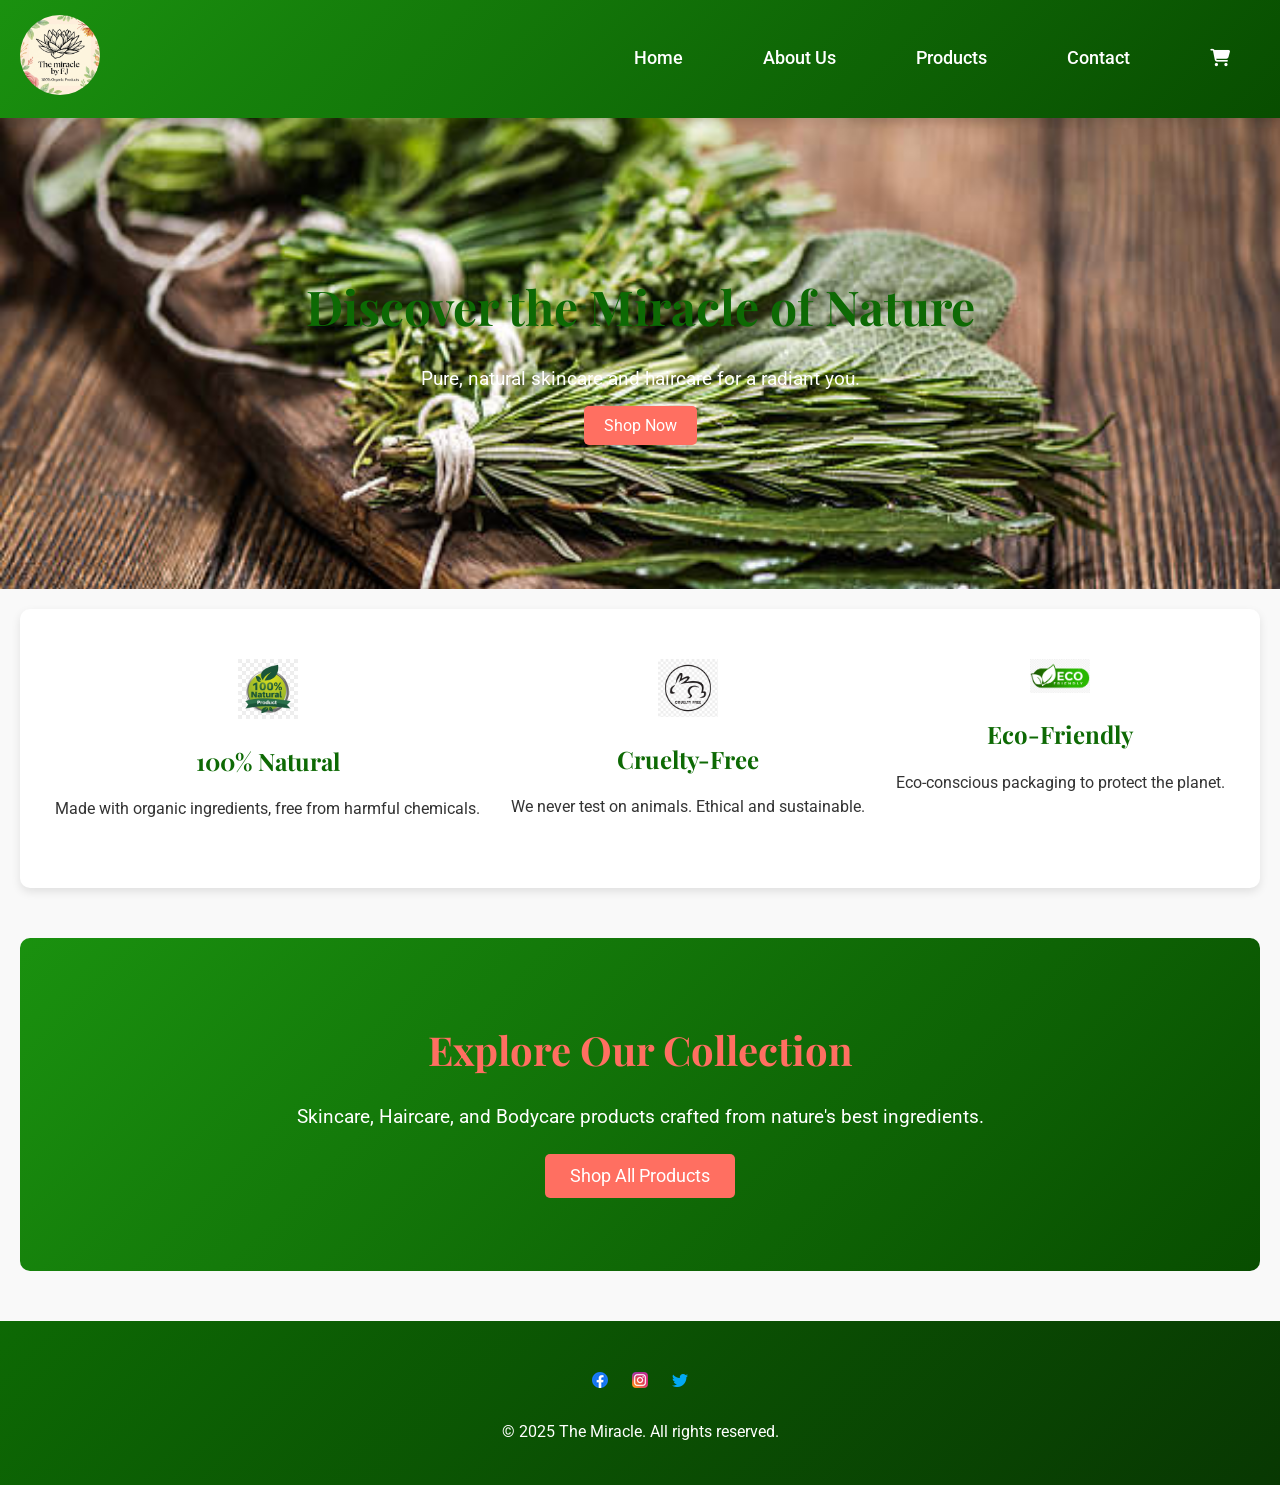
==== commit bcf086e4: "s" ====
--- a/index.html
+++ b/index.html
@@ -3,9 +3,11 @@
 <head>
   <meta charset="UTF-8">
   <meta name="viewport" content="width=device-width, initial-scale=1.0">
+  <meta name="description" content="The Miracle offers 100% natural skincare and haircare products made with organic, cruelty-free ingredients for radiant beauty.">
   <title>The Miracle - Natural Skincare & Haircare</title>
   <link rel="stylesheet" href="styles/style.css">
   <link rel="icon" type="image/x-icon" href="images/favicon.ico">
+  <link rel="stylesheet" href="https://cdnjs.cloudflare.com/ajax/libs/font-awesome/6.5.0/css/all.min.css">
 </head>
 <body>
   <!-- ================= HEADER ================= -->
@@ -19,15 +21,16 @@
         <li><a href="index.html">Home</a></li>
         <li><a href="about.html">About Us</a></li>
 <li class="has-dropdown">
-  <a href="products.html">Products</a>
+<a href="products.html">Products</a>
 <ul class="dropdown">
   <li><a href="products.html?category=skincare">Skincare</a></li>
   <li><a href="products.html?category=haircare">Haircare</a></li>
   <li><a href="products.html?category=bodycare">Bodycare</a></li>
+  <li><a href="products.html?category=all">All</a></li>
 </ul>
 </li>
         <li><a href="contact.html">Contact</a></li>
-        <li><a href="cart.html" class="cart-icon" data-count="0">&#128722;</a></li>
+        <li><a href="cart.html" class="cart-icon" data-count="0"><i class="fas fa-shopping-cart"></i></a></li>
       </ul>
     </nav>
   </header>
--- a/styles/style.css
+++ b/styles/style.css
@@ -103,26 +103,7 @@
   top: 25px;
 }
 
-/* Cart Icon */
-.cart-icon {
-  position: relative;
-  font-size: 1.5rem;
-  color: #fff;
-  cursor: pointer;
-  margin-left: auto;
-}
-
-.cart-icon::after {
-  content: attr(data-count);
-  position: absolute;
-  top: -10px;
-  right: -10px;
-  background: #ff6f61;
-  color: #fff;
-  font-size: 0.8rem;
-  padding: 5px 8px;
-  border-radius: 50%;
-}
+
 
 /* ============================= */
 /*           BUTTONS             */
@@ -145,26 +126,12 @@
 /* ============================= */
 /*           HERO                */
 /* ============================= */
-.hero, .about-hero {
+.hero {
   position: relative;
-  background: url('../images/hero2.png') no-repeat center center/cover;
-  color: #fff;
-  text-align: center;
-}
-
-.hero {
-  padding: 300px 20px;
-}
-
-.about-hero {
+  background: url('../images/hero.jpg') no-repeat center center/cover;
+  color: #fff;
+  text-align: center;
   padding: 150px 20px;
-}
-
-.hero::before, .about-hero::before {
-  content: '';
-  position: absolute;
-  top:0; left:0; right:0; bottom:0;
-  background: rgba(0,0,0,0.5);
 }
 
 .hero-content, .about-hero-content {
@@ -534,7 +501,7 @@
 /* ============================== */
 .about-hero {
   position: relative;
-  background: url('../images/hero2.png') no-repeat center center/cover;
+  background: url('../images/hero.jpg') no-repeat center center/cover;
   color: #fff;
   padding: 200px 20px;
   text-align: center;
@@ -959,18 +926,6 @@
   box-shadow: 0 10px 25px rgba(0, 0, 0, 0.15);
 }
 
-/* Product Image */
-.product img {
-  width: 100%;
-  height: 260px;
-  object-fit: cover;
-  transition: transform 0.4s ease;
-}
-
-.product:hover img {
-  transform: scale(1.08);
-}
-
 /* Product Info */
 .product .content {
   padding: 20px;
@@ -1058,22 +1013,7 @@
   position: relative;
 }
 
-.product:hover {
-  transform: translateY(-8px);
-  box-shadow: 0 10px 25px rgba(0, 0, 0, 0.15);
-}
-
-/* Product Image */
-.product img {
-  width: 100%;
-  height: 200px;
-  object-fit: cover;
-  transition: transform 0.4s ease;
-}
-
-.product:hover img {
-  transform: scale(1.08);
-}
+
 
 /* Product Content */
 .product .content {
@@ -1091,17 +1031,6 @@
   margin-bottom: 8px;
 }
 
-.product p {
-  font-size: 0.9rem;
-  color: #555;
-  line-height: 1.5;
-  margin-bottom: 15px;
-  flex-grow: 1;
-  display: -webkit-box;
-  -webkit-line-clamp: 3; /* limits text to 3 lines */
-  -webkit-box-orient: vertical;
-  overflow: hidden;
-}
 
 /* Price */
 .product-price {
@@ -1253,7 +1182,7 @@
 /* ============================= */
 /*           HERO                */
 /* ============================= */
-.hero, .about-hero {
+.about-hero {
   position: relative;
   background: url('../images/hero2.png') no-repeat center center/cover;
   color: #fff;
@@ -1330,8 +1259,6 @@
   height: 420px;
 }
 .product:hover { transform: translateY(-8px); box-shadow: 0 12px 28px rgba(0,0,0,0.15); }
-.product img { width: 100%; height: 200px; object-fit: cover; transition: transform 0.4s ease; }
-.product:hover img { transform: scale(1.08); }
 
 .product .content { padding: 18px; display: flex; flex-direction: column; justify-content: space-between; flex: 1; }
 .product h3 { font-size: 1.2rem; font-weight: 600; color: #084d00; margin-bottom: 8px; }
@@ -1438,3 +1365,347 @@
     box-shadow: none;
   }
 }
+
+.hero-content, .about-hero-content { position: relative; z-index: 1; }
+.hero h1, .about-hero h1 { font-size: 3rem; margin-bottom: 15px;}
+.hero p, .about-hero p { font-size: 1.2rem; } 
+/* ============================= */
+
+
+/* =====================================
+   THE MIRACLE - MAIN STYLESHEET
+   Cleaned & Optimized by ChatGPT (2025)
+===================================== */
+
+/* ----------- GLOBAL RESET ----------- */
+* {
+  margin: 0;
+  padding: 0;
+  box-sizing: border-box;
+}
+
+body {
+  font-family: "Poppins", Arial, sans-serif;
+  color: #333;
+  background-color: #fff;
+  line-height: 1.6;
+  overflow-x: hidden;
+}
+
+/* ----------- HEADER ----------- */
+header {
+  display: flex;
+  justify-content: space-between;
+  align-items: center;
+  background-color: #fff;
+  padding: 15px 5%;
+  box-shadow: 0 2px 6px rgba(0, 0, 0, 0.05);
+  position: sticky;
+  top: 0;
+  z-index: 1000;
+}
+
+header .logo img {
+  height: 70px;
+  width: 70px;
+  border-radius: 50%;
+  transition: transform 0.3s ease;
+}
+header .logo img:hover {
+  transform: scale(1.05);
+}
+
+.menu-toggle {
+  display: none;
+  font-size: 26px;
+  cursor: pointer;
+}
+
+/* ----------- NAVIGATION ----------- */
+nav ul {
+  list-style: none;
+  display: flex;
+  align-items: center;
+  gap: 25px;
+}
+
+nav ul li a {
+  text-decoration: none;
+  color: #333;
+  font-weight: 500;
+  transition: color 0.3s;
+}
+nav ul li a:hover {
+  color: #007f3b;
+}
+
+.has-dropdown {
+  position: relative;
+}
+.has-dropdown .dropdown {
+  display: none;
+  position: absolute;
+  top: 100%;
+  left: 0;
+  background: #fff;
+  box-shadow: 0 4px 10px rgba(0, 0, 0, 0.1);
+  border-radius: 8px;
+  overflow: hidden;
+}
+.has-dropdown:hover .dropdown {
+  display: block;
+}
+.dropdown li a {
+  display: block;
+  padding: 10px 20px;
+  color: #333;
+}
+.dropdown li a:hover {
+  background: #f0f0f0;
+  color: #007f3b;
+}
+
+
+
+/* ----------- HERO SECTION ----------- */
+.hero {
+  background: linear-gradient(
+      rgba(0, 0, 0, 0.3),
+      rgba(0, 0, 0, 0.3)
+    ),
+    url("../images/hero.jpg") center/cover no-repeat;
+  text-align: center;
+  color: #fff;
+  padding: 140px 20px;
+}
+.hero h1 {
+  font-size: 2.8rem;
+  margin-bottom: 15px;
+}
+.hero p {
+  font-size: 1.2rem;
+  margin-bottom: 25px;
+}
+
+/* ----------- BUTTONS ----------- */
+.btn {
+  display: inline-block;
+  background: #007f3b;
+  color: #fff;
+  padding: 12px 28px;
+  border-radius: 30px;
+  text-decoration: none;
+  transition: all 0.3s ease;
+  font-weight: 600;
+}
+.btn:hover {
+  background: #005f2c;
+  transform: scale(1.05);
+}
+
+/* ----------- FEATURES SECTION ----------- */
+.features {
+  display: flex;
+  flex-wrap: wrap;
+  justify-content: center;
+  gap: 40px;
+  padding: 80px 5%;
+  text-align: center;
+  background: #f9f9f9;
+}
+.feature {
+  max-width: 300px;
+}
+.feature img {
+  width: 60px;
+  margin-bottom: 15px;
+}
+.feature h2 {
+  color: #007f3b;
+  margin-bottom: 10px;
+  font-size: 1.3rem;
+}
+
+/* ----------- CTA SECTION ----------- */
+.cta {
+  text-align: center;
+  padding: 80px 20px;
+  background: #e8f6ec;
+}
+.cta h2 {
+  font-size: 2rem;
+  color: #007f3b;
+  margin-bottom: 15px;
+}
+.cta p {
+  margin-bottom: 25px;
+  color: #555;
+}
+
+/* ----------- FOOTER ----------- */
+footer {
+  background: #007f3b;
+  color: #fff;
+  text-align: center;
+  padding: 25px 10px;
+}
+
+footer .social-icons img:hover {
+  transform: scale(1.15);
+}
+
+/* ----------- RESPONSIVE DESIGN ----------- */
+@media (max-width: 900px) {
+  nav ul {
+    display: none;
+    flex-direction: column;
+    background: #fff;
+    width: 100%;
+    position: absolute;
+    top: 80px;
+    left: 0;
+    box-shadow: 0 4px 8px rgba(0, 0, 0, 0.1);
+  }
+  nav ul.show-menu {
+    display: flex;
+  }
+  .menu-toggle {
+    display: block;
+  }
+  .features {
+    flex-direction: column;
+  }
+  .hero h1 {
+    font-size: 2.2rem;
+  }
+  .hero p {
+    font-size: 1rem;
+  }
+  .btn {
+    padding: 10px 22px;
+    font-size: 0.9rem;
+  }
+}
+
+/* ----------- PRODUCT CARD REFINEMENTS ----------- */
+.product {
+  background: #fff;
+  border-radius: 15px;
+  box-shadow: 0 4px 10px rgba(0, 0, 0, 0.08);
+  overflow: hidden;
+  text-align: center;
+  transition: transform 0.3s ease;
+}
+.product:hover {
+  transform: translateY(-5px);
+}
+.product img {
+  width: 100%;
+  height: auto;
+  border-bottom: 1px solid #eee;
+}
+.product h3 {
+  margin: 15px 0 8px;
+  color: #007f3b;
+}
+.product p {
+  font-size: 0.95rem;
+  color: #555;
+  margin-bottom: 12px;
+}
+.product .price {
+  color: #007f3b;
+  font-weight: 600;
+  margin-bottom: 10px;
+}
+.add-to-cart {
+  background: #007f3b;
+  color: #fff;
+  border: none;
+  border-radius: 25px;
+  padding: 8px 18px;
+  cursor: pointer;
+  font-size: 0.9rem;
+  transition: background 0.3s ease;
+}
+.add-to-cart:hover {
+  background: #005f2c;
+}
+
+/* =============================
+   CART ICON STYLING
+============================= */
+
+.cart-icon {
+  position: relative;
+  font-size: 22px;
+  color: #007f3b;
+  transition: transform 0.3s ease, color 0.3s ease;
+}
+
+
+/* Badge that shows number of items in the cart */
+.cart-icon::after {
+  content: attr(data-count);
+  position: absolute;
+  top: -8px;
+  right: -10px;
+  background: #ff5252;
+  color: #fff;
+  font-size: 11px;
+  font-weight: 600;
+  border-radius: 50%;
+  padding: 2px 5px;
+  min-width: 16px;
+  text-align: center;
+  line-height: 1;
+  display: inline-block;
+}
+
+/* Optional subtle animation when cart updates */
+.cart-icon.bump {
+  animation: bump 0.3s ease;
+}
+
+@keyframes bump {
+  0% { transform: scale(1); }
+  50% { transform: scale(1.2); }
+  100% { transform: scale(1); }
+}
+
+.cart-icon::after {
+  content: attr(data-count);
+  position: absolute;
+  top: -8px;
+  right: -10px;
+  background: #ff5252;
+  color: #fff;
+  font-size: 11px;
+  font-weight: 600;
+  border-radius: 50%;
+  height: 16px;
+  min-width: 16px;
+  display: flex;
+  align-items: center;
+  justify-content: center;
+  padding: 0 4px;
+  box-sizing: border-box;
+  line-height: 1;
+}
+
+/* Floating cart icon on mobile */
+@media (max-width: 768px) {
+  .cart-icon {
+    position: fixed;
+    bottom: 20px;
+    right: 20px;
+    font-size: 2rem;
+    background: linear-gradient(135deg, #1a910f, #084d00);
+    color: #fff;
+    padding: 15px;
+    border-radius: 50%;
+    box-shadow: 0 6px 15px rgba(0,0,0,0.2);
+    z-index: 9999;
+    transition: transform 0.3s ease, box-shadow 0.3s ease;
+  }
+
